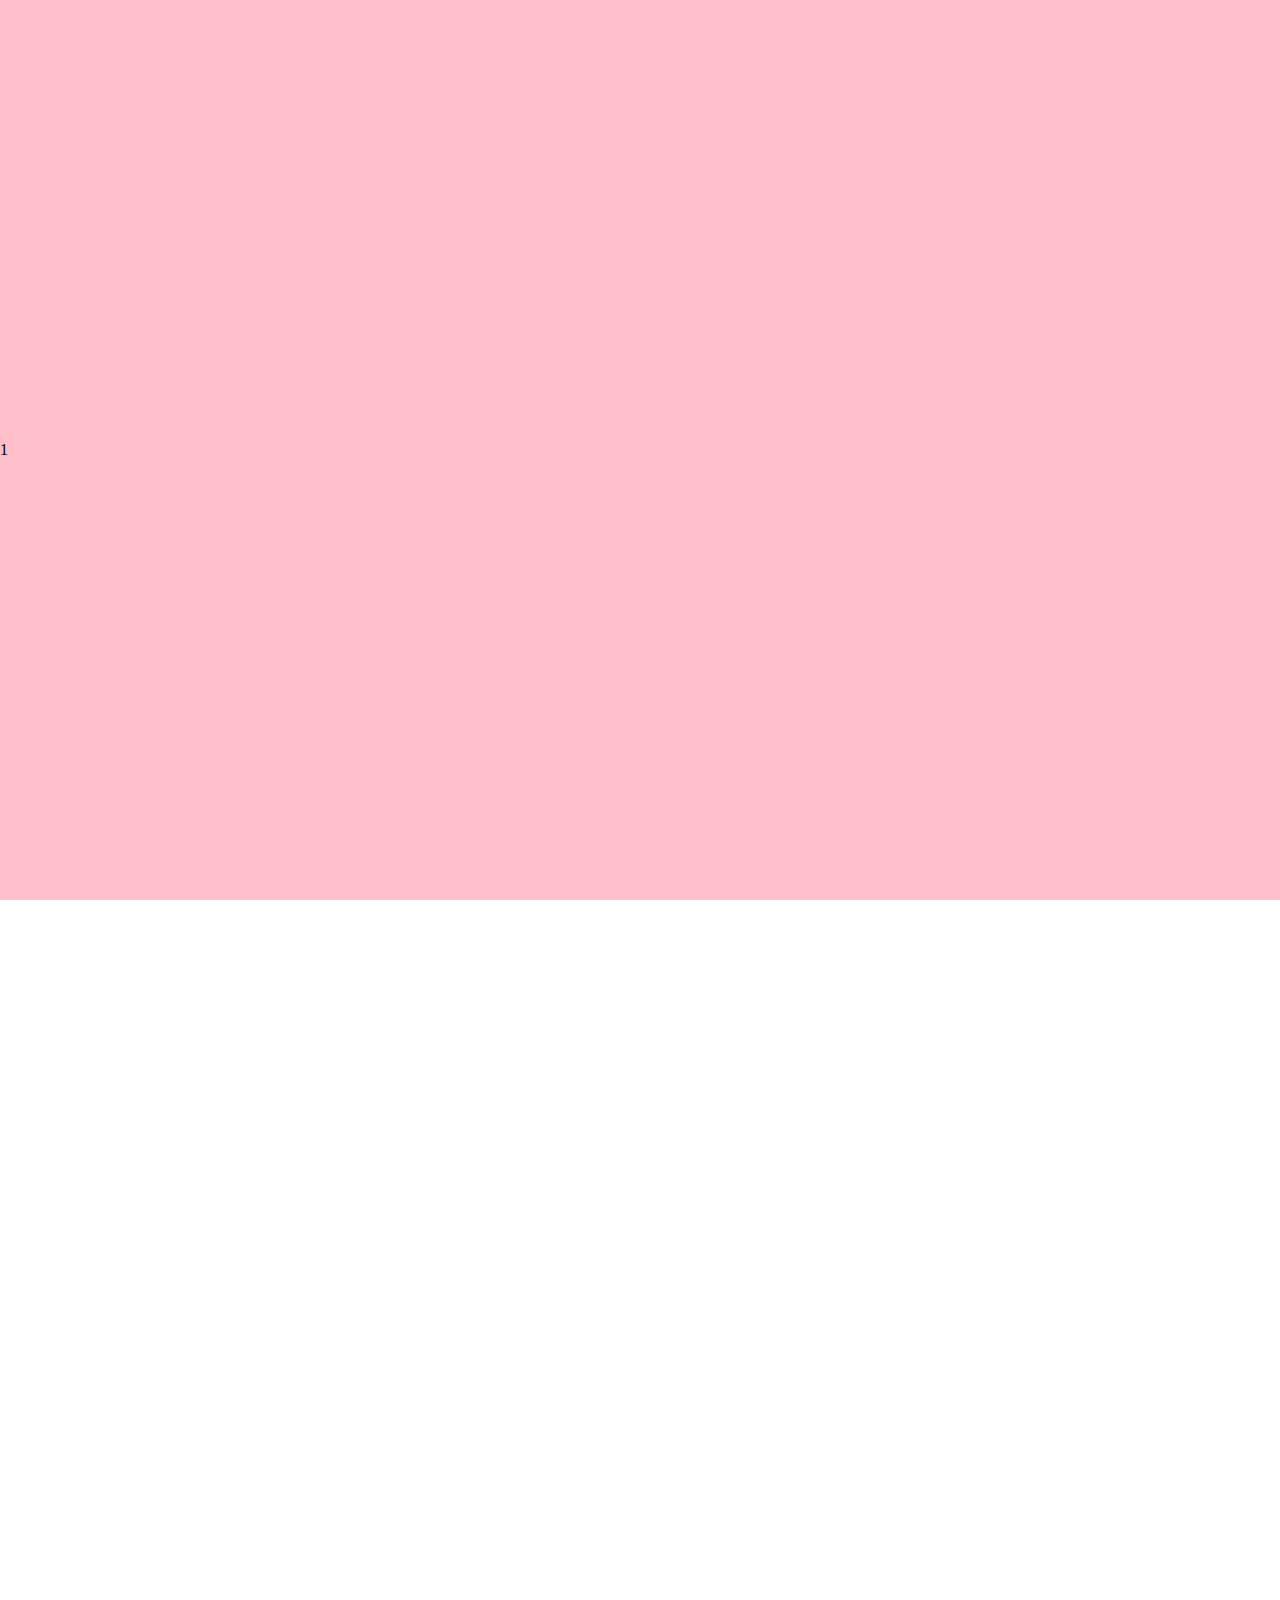
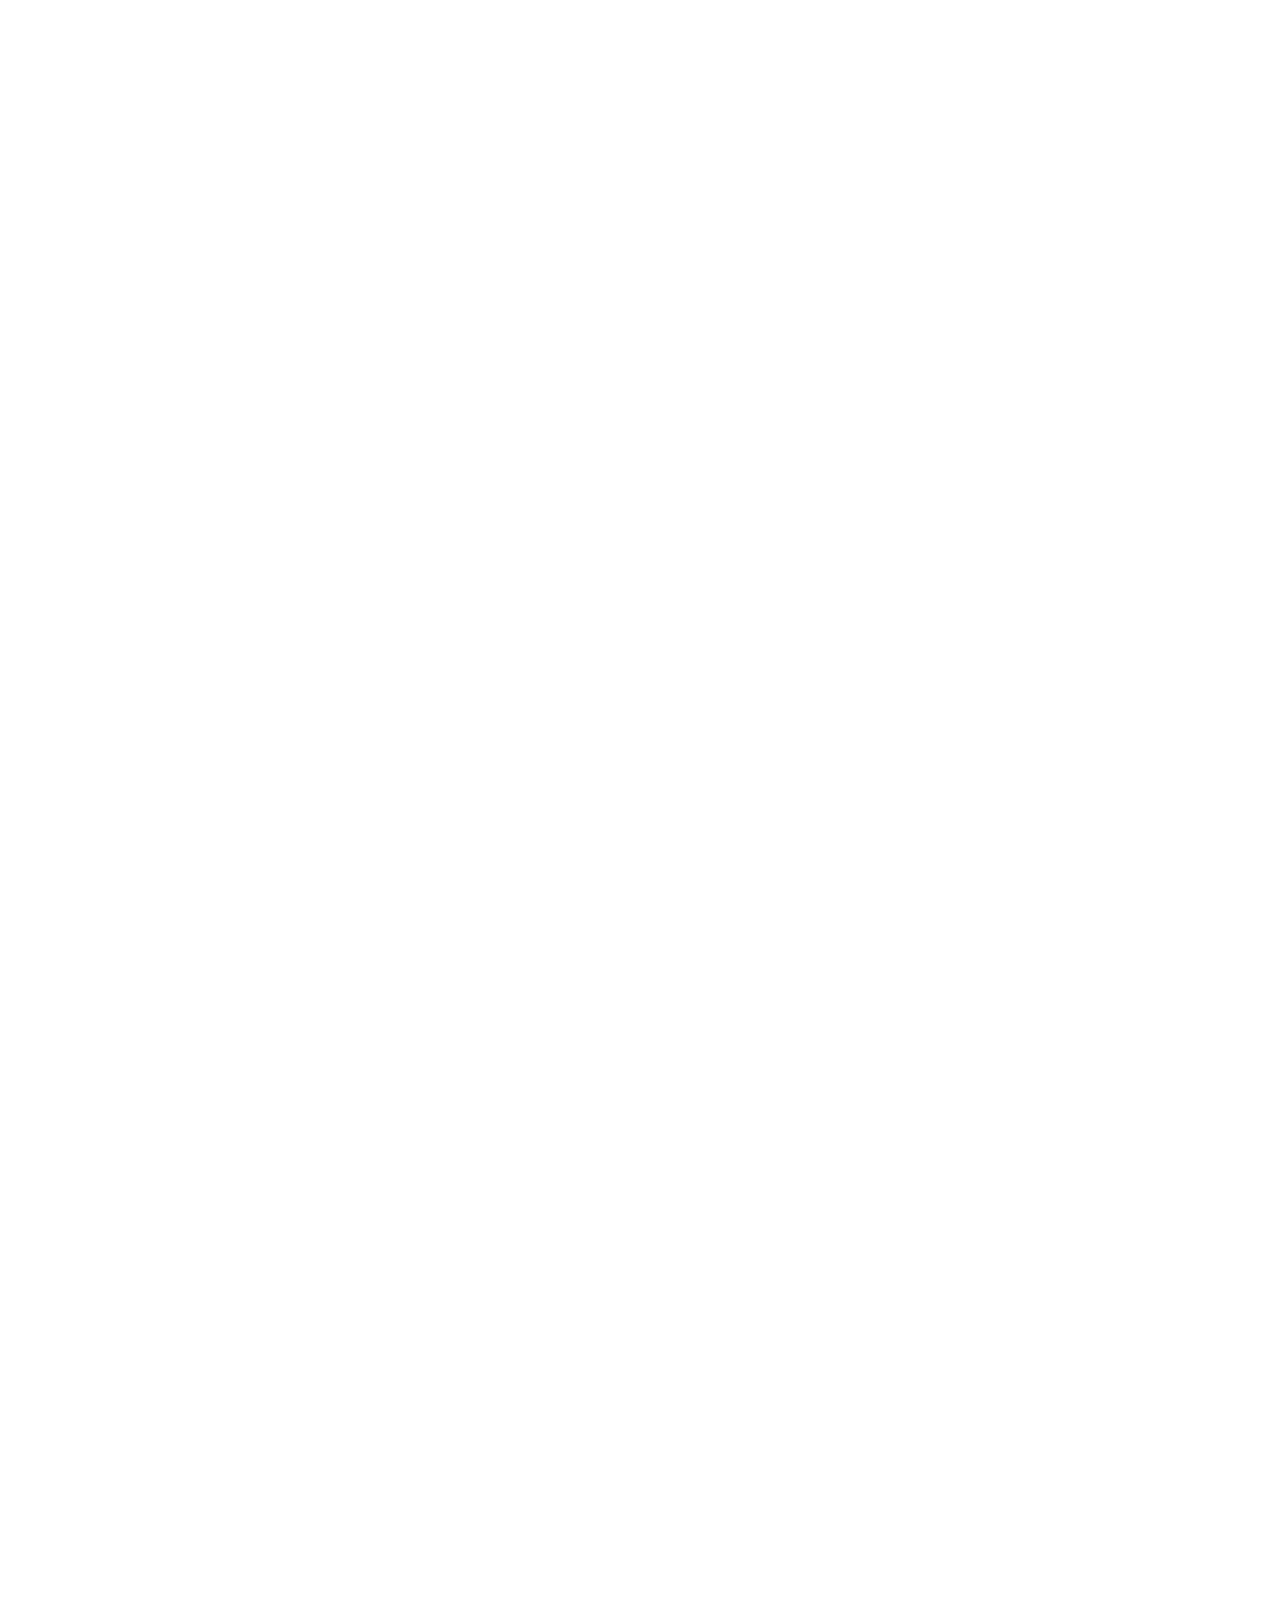
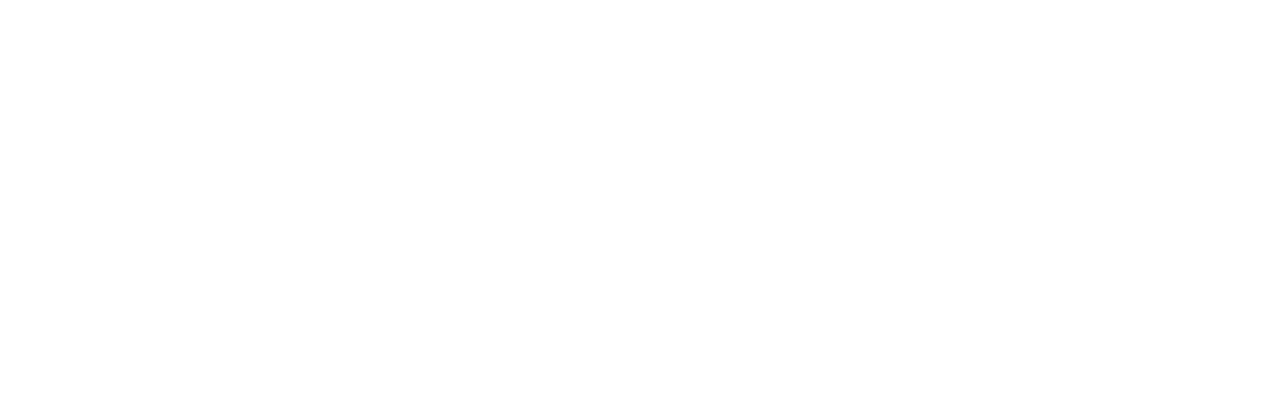
==== H5/cart/index.html @ cf0a1c53 "one day" ====
<!DOCTYPE html>
<html lang="en">
<head>
	<meta charset="UTF-8">
	<title>购物车</title>
	<link rel="stylesheet" href="css/fullpage.css">
	<style>
		.section:nth-of-type(n){
			background-color: pink;
		}
		.section:nth-of-type(2n){
			background-color: blue;
		}
	</style>
</head>
<body>
	<div class="contain">
		<div class="section">1</div>
		<div class="section">2</div>
		<div class="section">3</div>
		<div class="section">4</div>
	</div>

	<script src="js/jquery.js"></script>
	<script src="js/fullpage.js"></script>
	<script>
		$(function(){
			$('.contain').fullpage();
		})
	</script>
</body>
</html>
---- H5/cart/css/fullpage.css ----
/*!
 * fullPage 3.0.5
 * https://github.com/alvarotrigo/fullPage.js
 *
 * @license GPLv3 for open source use only
 * or Fullpage Commercial License for commercial use
 * http://alvarotrigo.com/fullPage/pricing/
 *
 * Copyright (C) 2018 http://alvarotrigo.com/fullPage - A project by Alvaro Trigo
 */
html.fp-enabled,
.fp-enabled body {
    margin: 0;
    padding: 0;
    overflow:hidden;

    /*Avoid flicker on slides transitions for mobile phones #336 */
    -webkit-tap-highlight-color: rgba(0,0,0,0);
}
.fp-section {
    position: relative;
    -webkit-box-sizing: border-box; /* Safari<=5 Android<=3 */
    -moz-box-sizing: border-box; /* <=28 */
    box-sizing: border-box;
}
.fp-slide {
    float: left;
}
.fp-slide, .fp-slidesContainer {
    height: 100%;
    display: block;
}
.fp-slides {
    z-index:1;
    height: 100%;
    overflow: hidden;
    position: relative;
    -webkit-transition: all 0.3s ease-out; /* Safari<=6 Android<=4.3 */
    transition: all 0.3s ease-out;
}
.fp-section.fp-table, .fp-slide.fp-table {
    display: table;
    table-layout:fixed;
    width: 100%;
}
.fp-tableCell {
    display: table-cell;
    vertical-align: middle;
    width: 100%;
    height: 100%;
}
.fp-slidesContainer {
    float: left;
    position: relative;
}
.fp-controlArrow {
    -webkit-user-select: none; /* webkit (safari, chrome) browsers */
    -moz-user-select: none; /* mozilla browsers */
    -khtml-user-select: none; /* webkit (konqueror) browsers */
    -ms-user-select: none; /* IE10+ */
    position: absolute;
    z-index: 4;
    top: 50%;
    cursor: pointer;
    width: 0;
    height: 0;
    border-style: solid;
    margin-top: -38px;
    -webkit-transform: translate3d(0,0,0);
    -ms-transform: translate3d(0,0,0);
    transform: translate3d(0,0,0);
}
.fp-controlArrow.fp-prev {
    left: 15px;
    width: 0;
    border-width: 38.5px 34px 38.5px 0;
    border-color: transparent #fff transparent transparent;
}
.fp-controlArrow.fp-next {
    right: 15px;
    border-width: 38.5px 0 38.5px 34px;
    border-color: transparent transparent transparent #fff;
}
.fp-scrollable {
    overflow: hidden;
    position: relative;
}
.fp-scroller{
    overflow: hidden;
}
.iScrollIndicator{
    border: 0 !important;
}
.fp-notransition {
    -webkit-transition: none !important;
    transition: none !important;
}
#fp-nav {
    position: fixed;
    z-index: 100;
    margin-top: -32px;
    top: 50%;
    opacity: 1;
    -webkit-transform: translate3d(0,0,0);
}
#fp-nav.fp-right {
    right: 17px;
}
#fp-nav.fp-left {
    left: 17px;
}
.fp-slidesNav{
    position: absolute;
    z-index: 4;
    opacity: 1;
    -webkit-transform: translate3d(0,0,0);
    -ms-transform: translate3d(0,0,0);
    transform: translate3d(0,0,0);
    left: 0 !important;
    right: 0;
    margin: 0 auto !important;
}
.fp-slidesNav.fp-bottom {
    bottom: 17px;
}
.fp-slidesNav.fp-top {
    top: 17px;
}
#fp-nav ul,
.fp-slidesNav ul {
  margin: 0;
  padding: 0;
}
#fp-nav ul li,
.fp-slidesNav ul li {
    display: block;
    width: 14px;
    height: 13px;
    margin: 7px;
    position:relative;
}
.fp-slidesNav ul li {
    display: inline-block;
}
#fp-nav ul li a,
.fp-slidesNav ul li a {
    display: block;
    position: relative;
    z-index: 1;
    width: 100%;
    height: 100%;
    cursor: pointer;
    text-decoration: none;
}
#fp-nav ul li a.active span,
.fp-slidesNav ul li a.active span,
#fp-nav ul li:hover a.active span,
.fp-slidesNav ul li:hover a.active span{
    height: 12px;
    width: 12px;
    margin: -6px 0 0 -6px;
    border-radius: 100%;
 }
#fp-nav ul li a span,
.fp-slidesNav ul li a span {
    border-radius: 50%;
    position: absolute;
    z-index: 1;
    height: 4px;
    width: 4px;
    border: 0;
    background: #333;
    left: 50%;
    top: 50%;
    margin: -2px 0 0 -2px;
    -webkit-transition: all 0.1s ease-in-out;
    -moz-transition: all 0.1s ease-in-out;
    -o-transition: all 0.1s ease-in-out;
    transition: all 0.1s ease-in-out;
}
#fp-nav ul li:hover a span,
.fp-slidesNav ul li:hover a span{
    width: 10px;
    height: 10px;
    margin: -5px 0px 0px -5px;
}
#fp-nav ul li .fp-tooltip {
    position: absolute;
    top: -2px;
    color: #fff;
    font-size: 14px;
    font-family: arial, helvetica, sans-serif;
    white-space: nowrap;
    max-width: 220px;
    overflow: hidden;
    display: block;
    opacity: 0;
    width: 0;
    cursor: pointer;
}
#fp-nav ul li:hover .fp-tooltip,
#fp-nav.fp-show-active a.active + .fp-tooltip {
    -webkit-transition: opacity 0.2s ease-in;
    transition: opacity 0.2s ease-in;
    width: auto;
    opacity: 1;
}
#fp-nav ul li .fp-tooltip.fp-right {
    right: 20px;
}
#fp-nav ul li .fp-tooltip.fp-left {
    left: 20px;
}
.fp-auto-height.fp-section,
.fp-auto-height .fp-slide,
.fp-auto-height .fp-tableCell{
    height: auto !important;
}

.fp-responsive .fp-auto-height-responsive.fp-section,
.fp-responsive .fp-auto-height-responsive .fp-slide,
.fp-responsive .fp-auto-height-responsive .fp-tableCell {
    height: auto !important;
}

/*Only display content to screen readers*/
.fp-sr-only{
    position: absolute;
    width: 1px;
    height: 1px;
    padding: 0;
    overflow: hidden;
    clip: rect(0, 0, 0, 0);
    white-space: nowrap;
    border: 0;
}
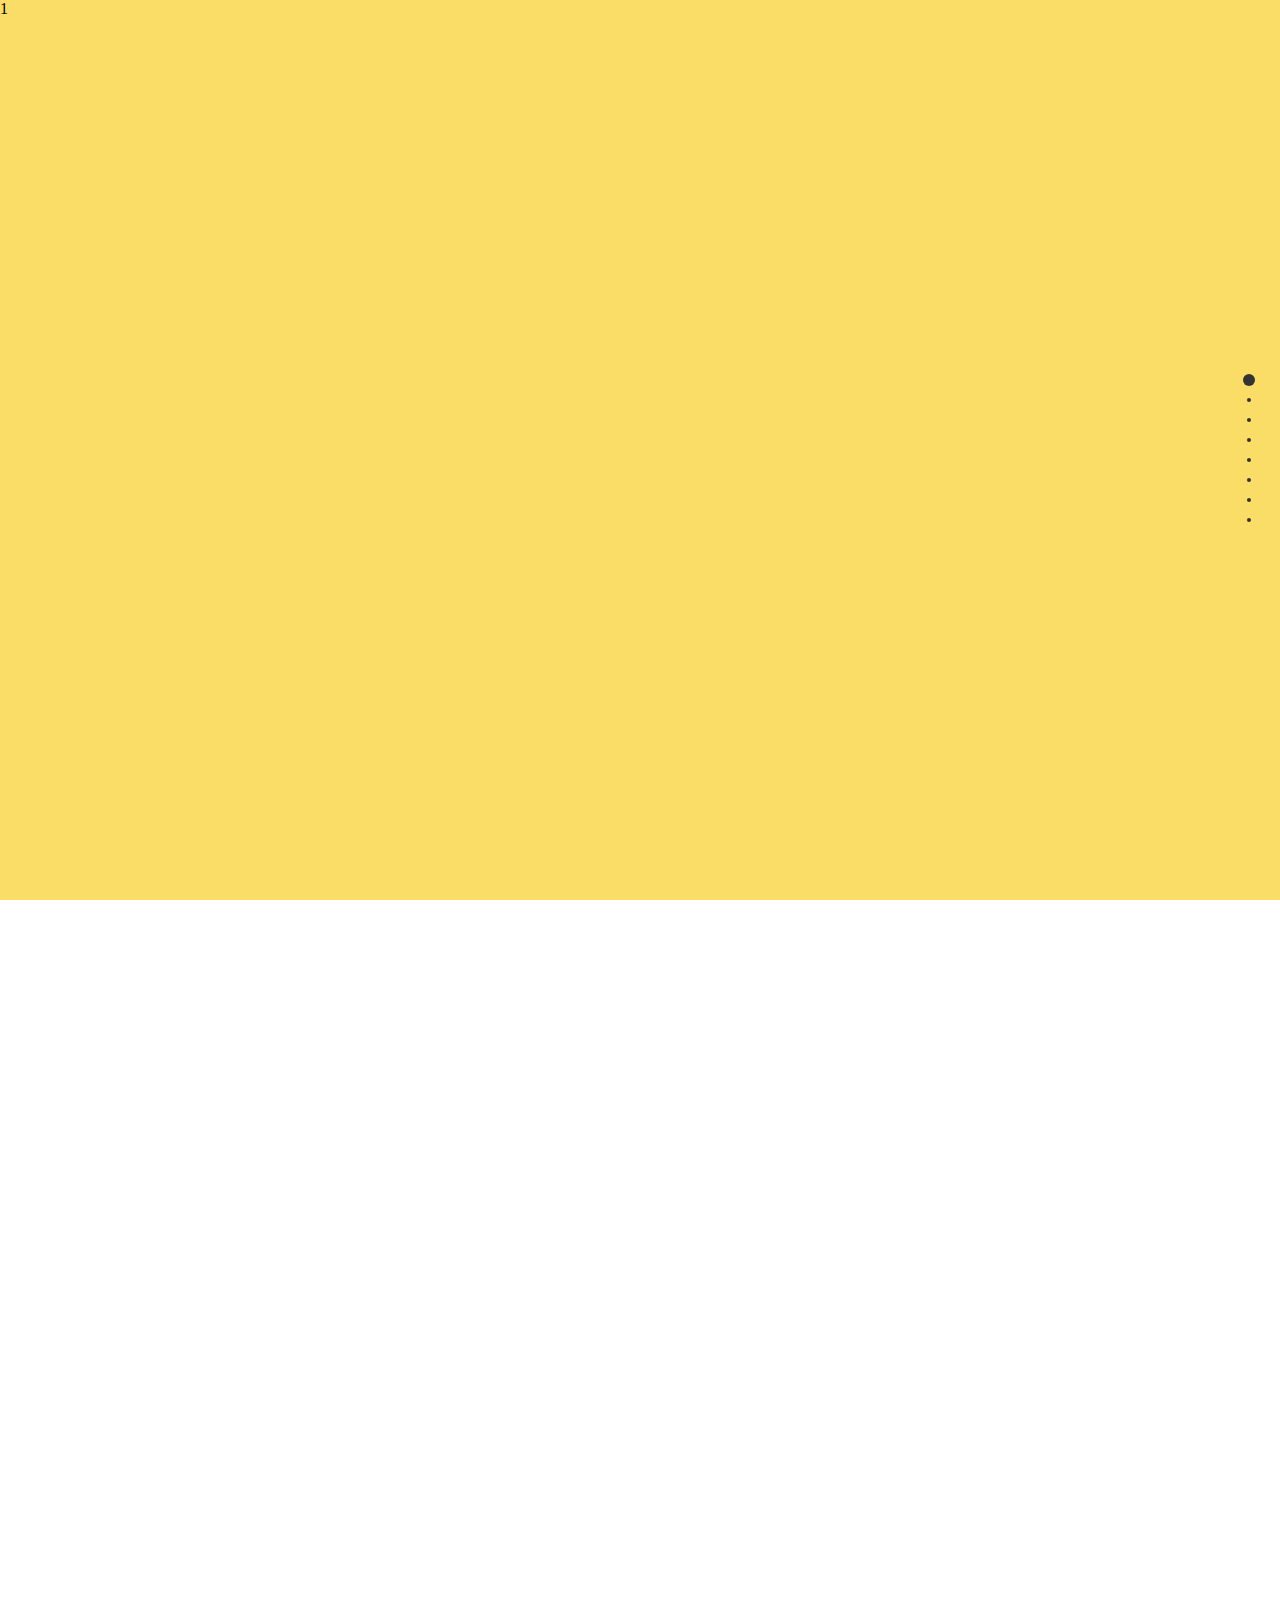
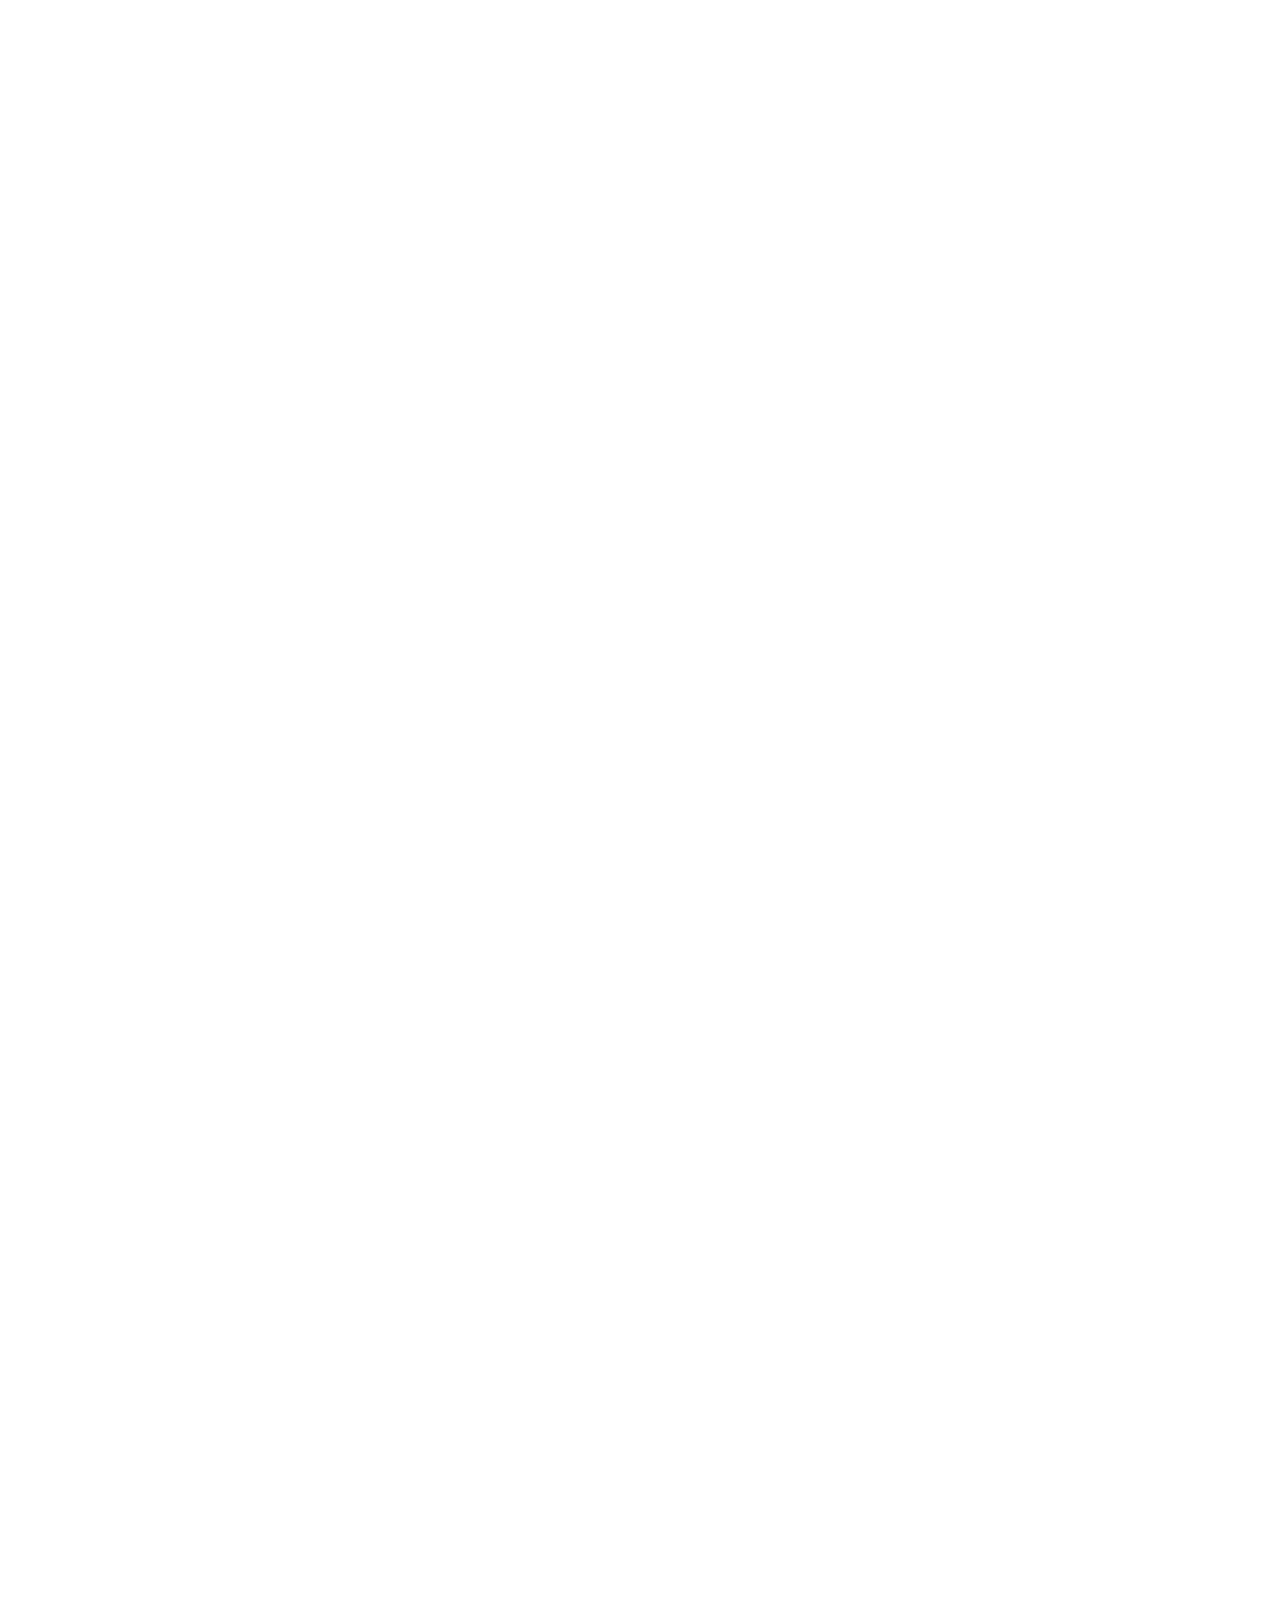
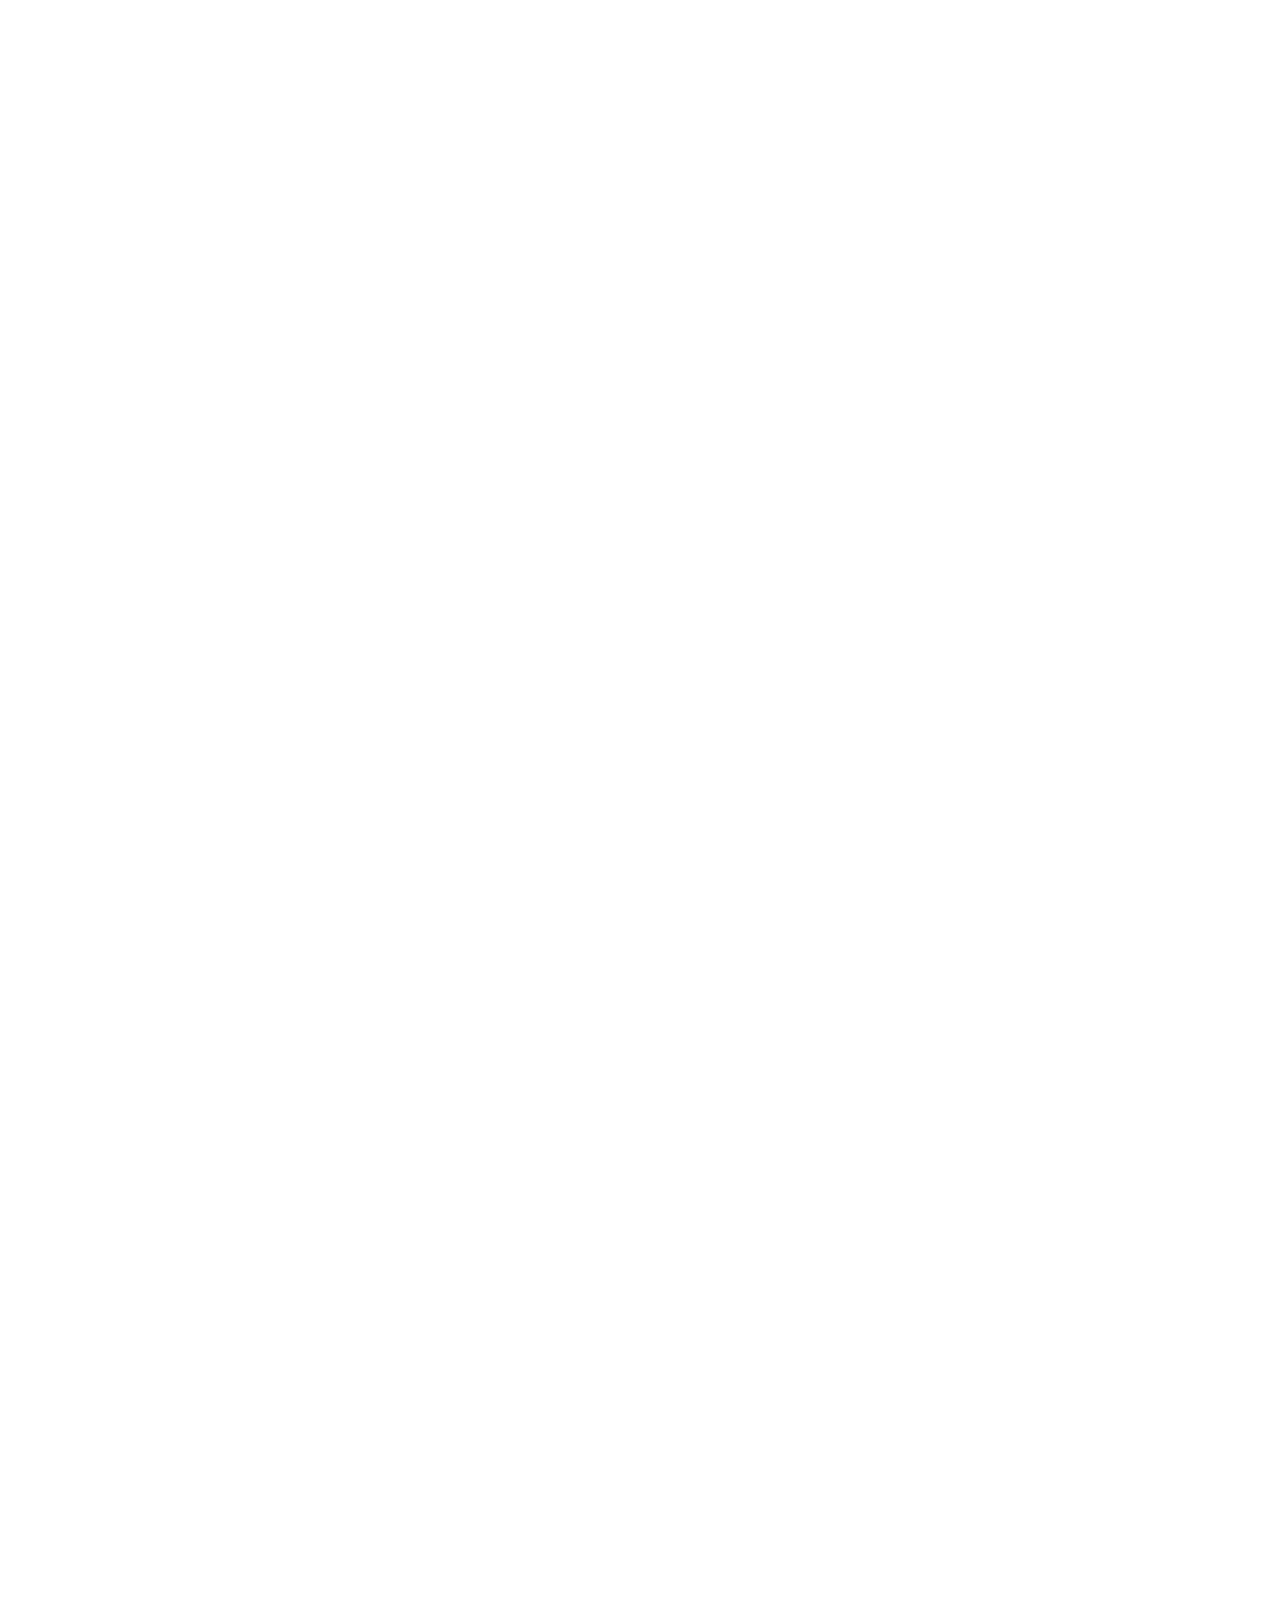
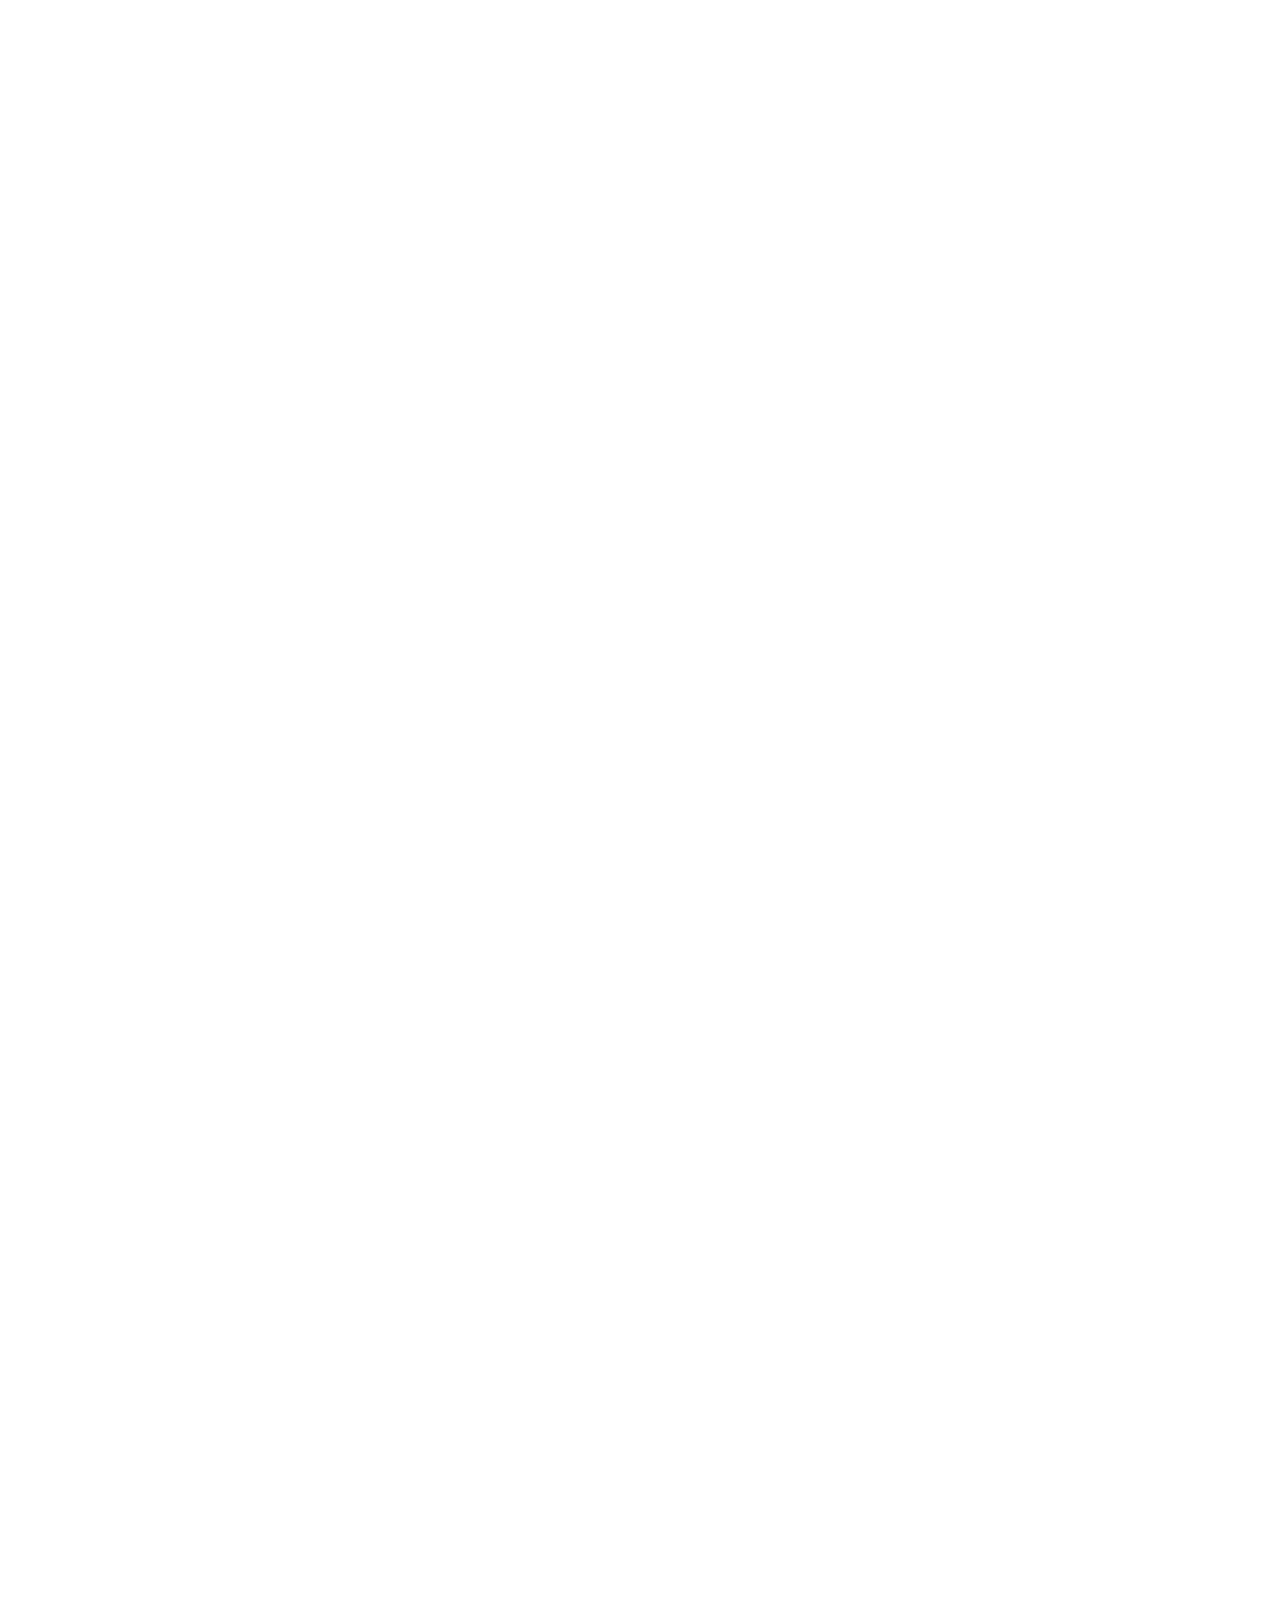
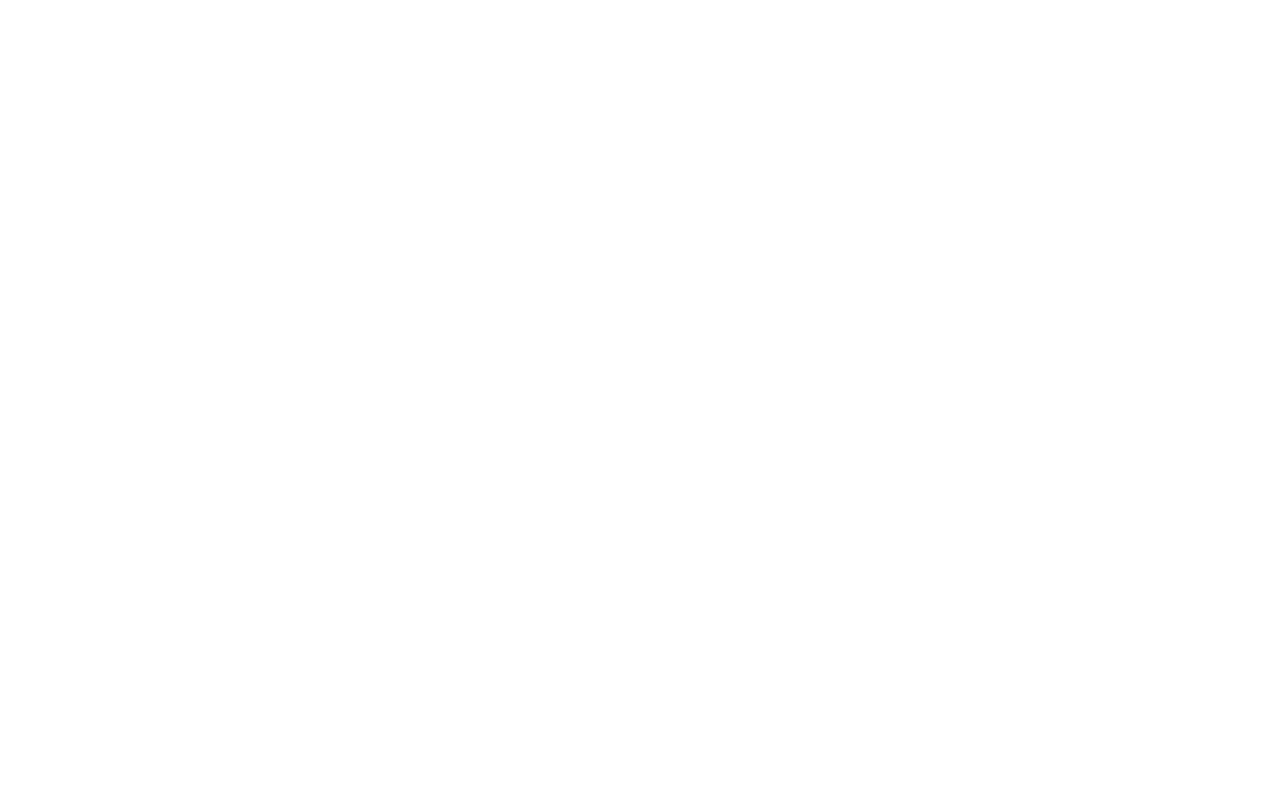
==== commit 307daa0a: "add bgc && navigation" ====
--- a/H5/cart/index.html
+++ b/H5/cart/index.html
@@ -2,31 +2,24 @@
 <html lang="en">
 <head>
 	<meta charset="UTF-8">
-	<title>购物车</title>
+	<title>购物车宣传页</title>
 	<link rel="stylesheet" href="css/fullpage.css">
-	<style>
-		.section:nth-of-type(n){
-			background-color: pink;
-		}
-		.section:nth-of-type(2n){
-			background-color: blue;
-		}
-	</style>
+	<link rel="stylesheet" href="css/index.css">
 </head>
 <body>
-	<div class="contain">
+	<div class="container">
 		<div class="section">1</div>
 		<div class="section">2</div>
 		<div class="section">3</div>
 		<div class="section">4</div>
+		<div class="section">5</div>
+		<div class="section">6</div>
+		<div class="section">7</div>
+		<div class="section">8</div>
 	</div>
 
 	<script src="js/jquery.js"></script>
 	<script src="js/fullpage.js"></script>
-	<script>
-		$(function(){
-			$('.contain').fullpage();
-		})
-	</script>
+	<script src="js/index.js"></script>
 </body>
 </html>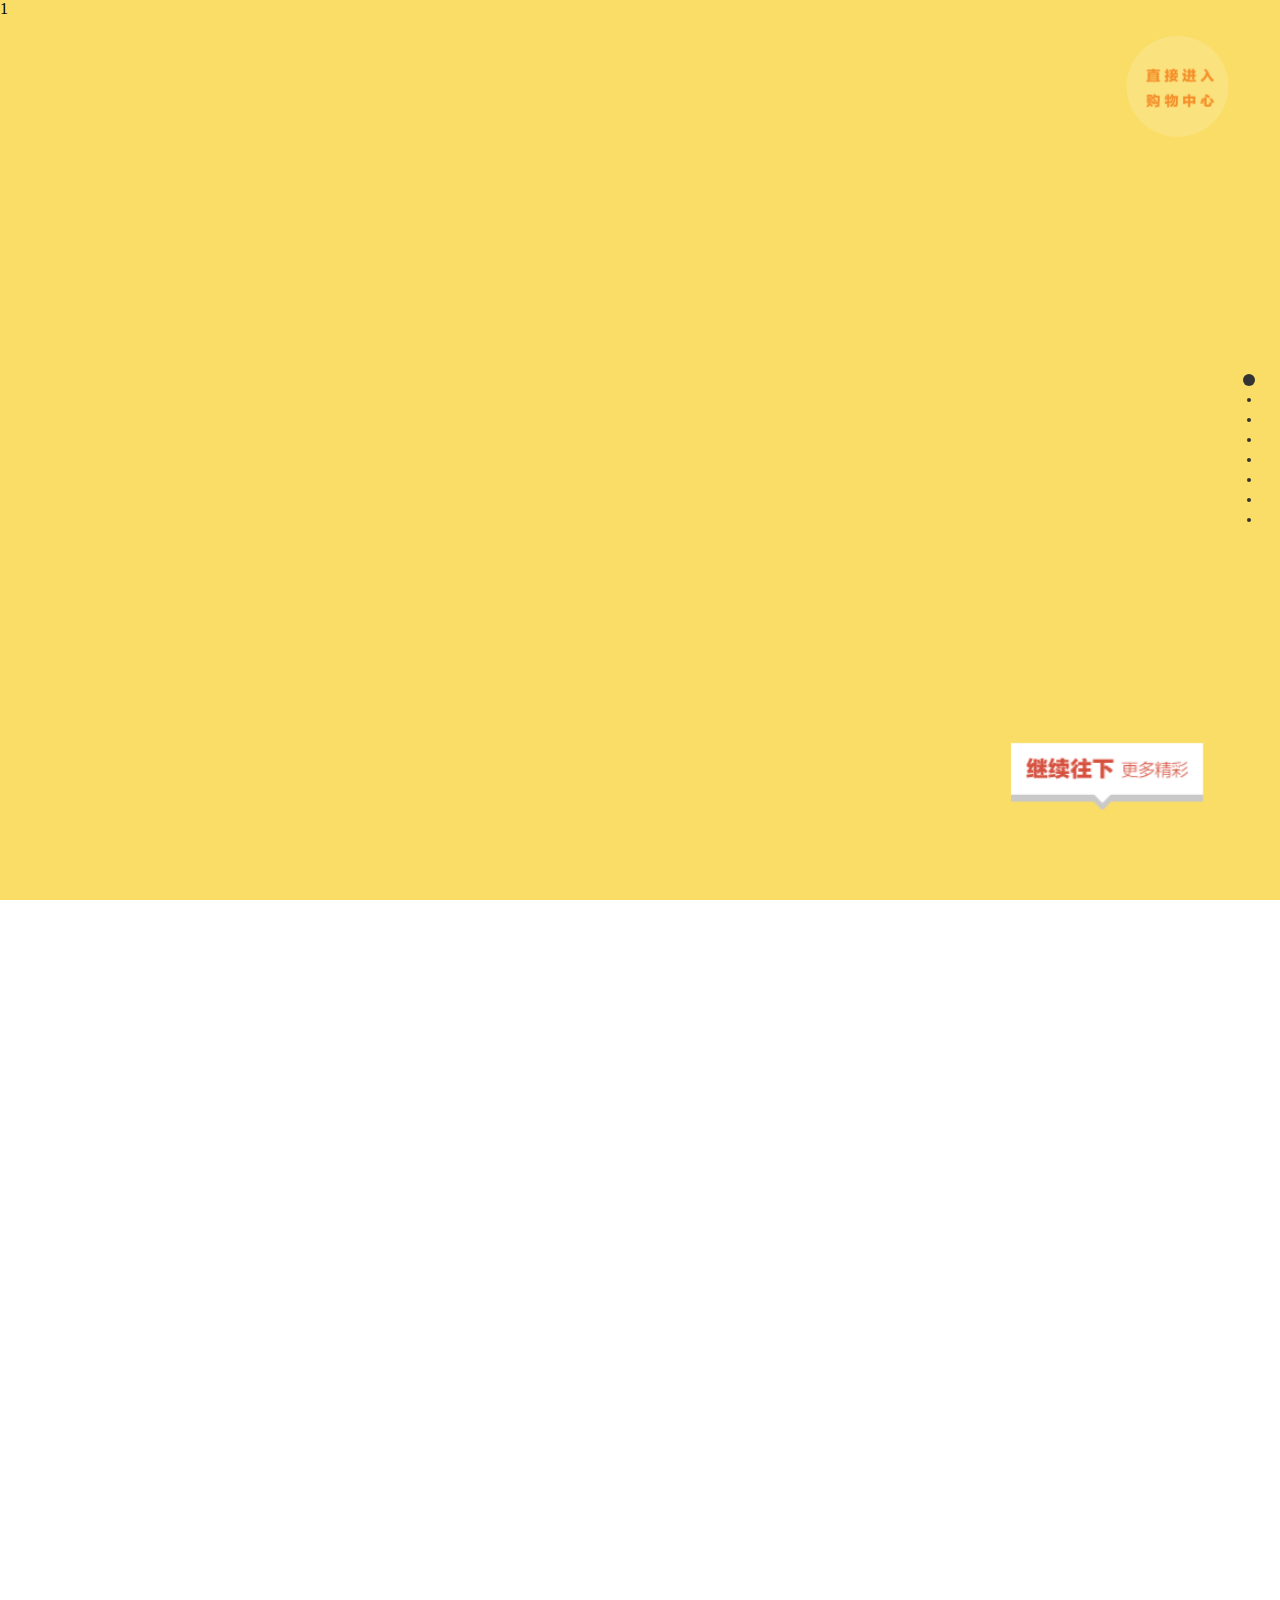
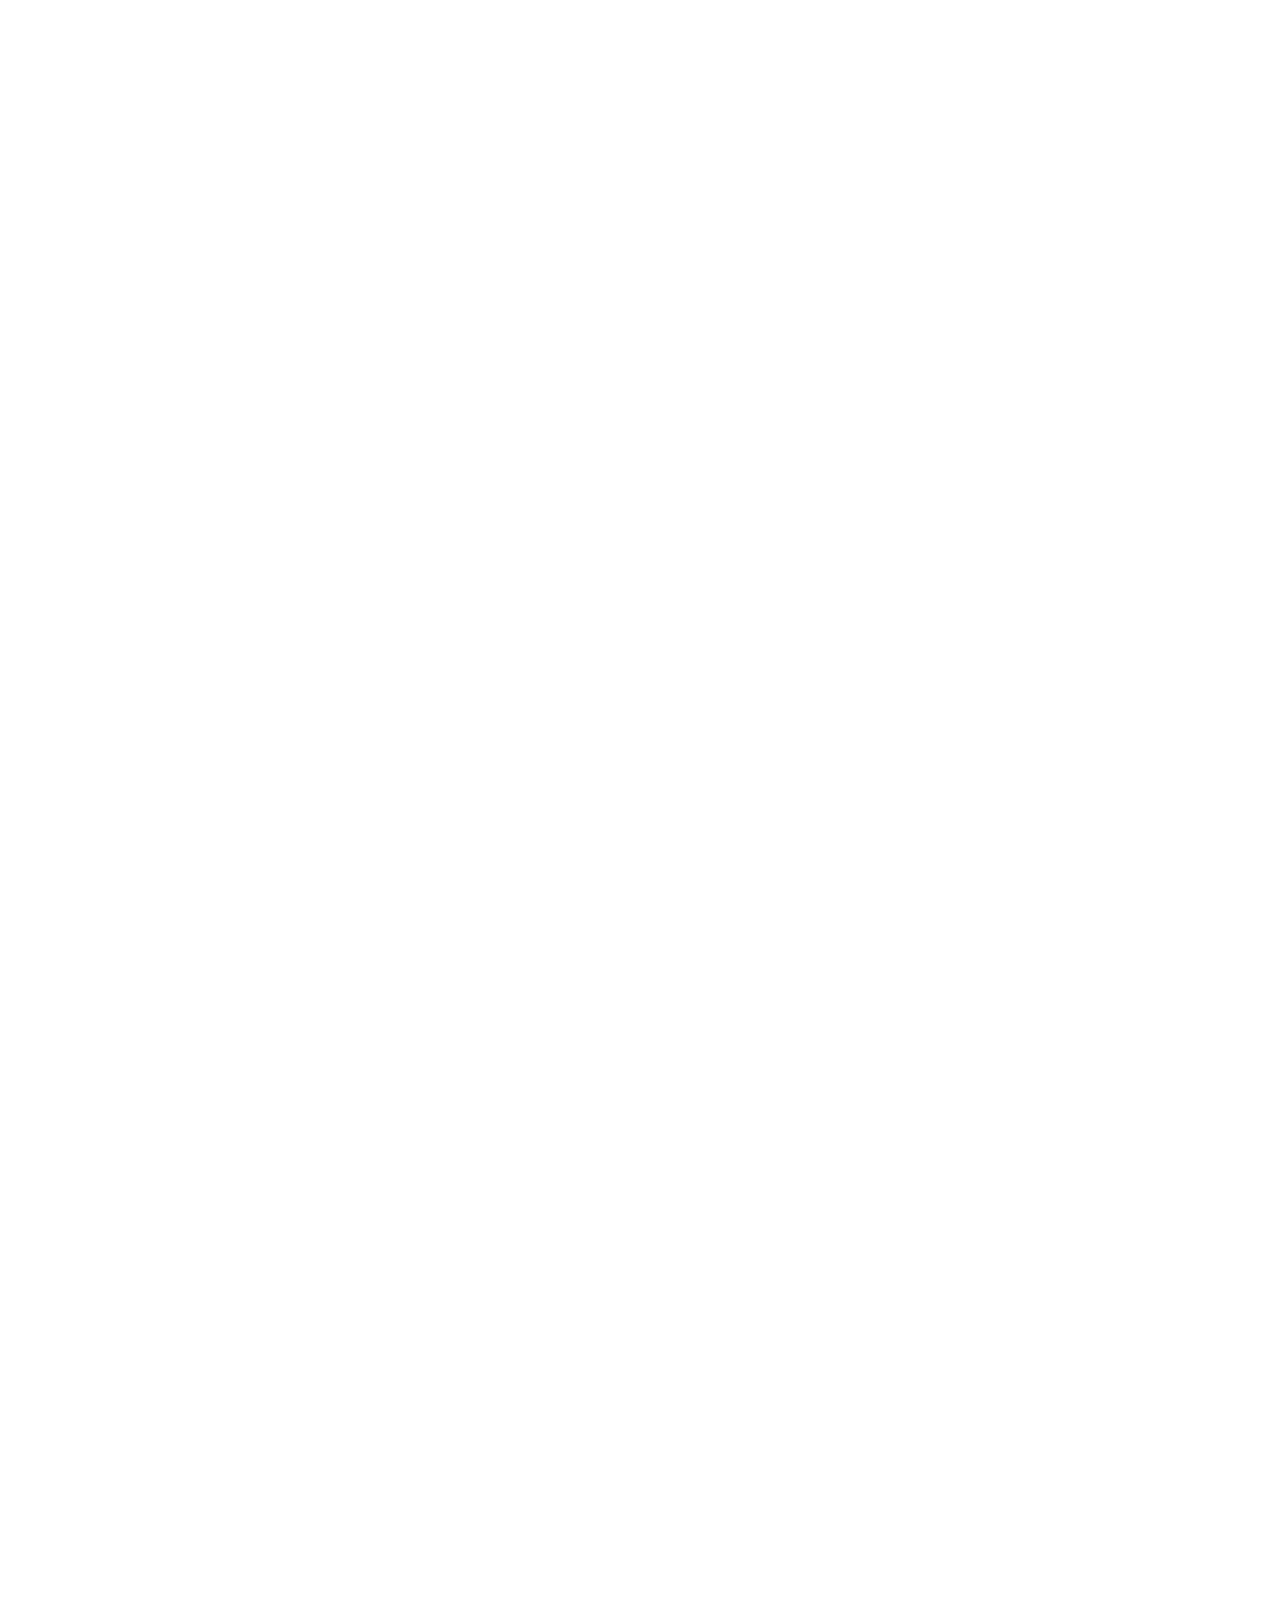
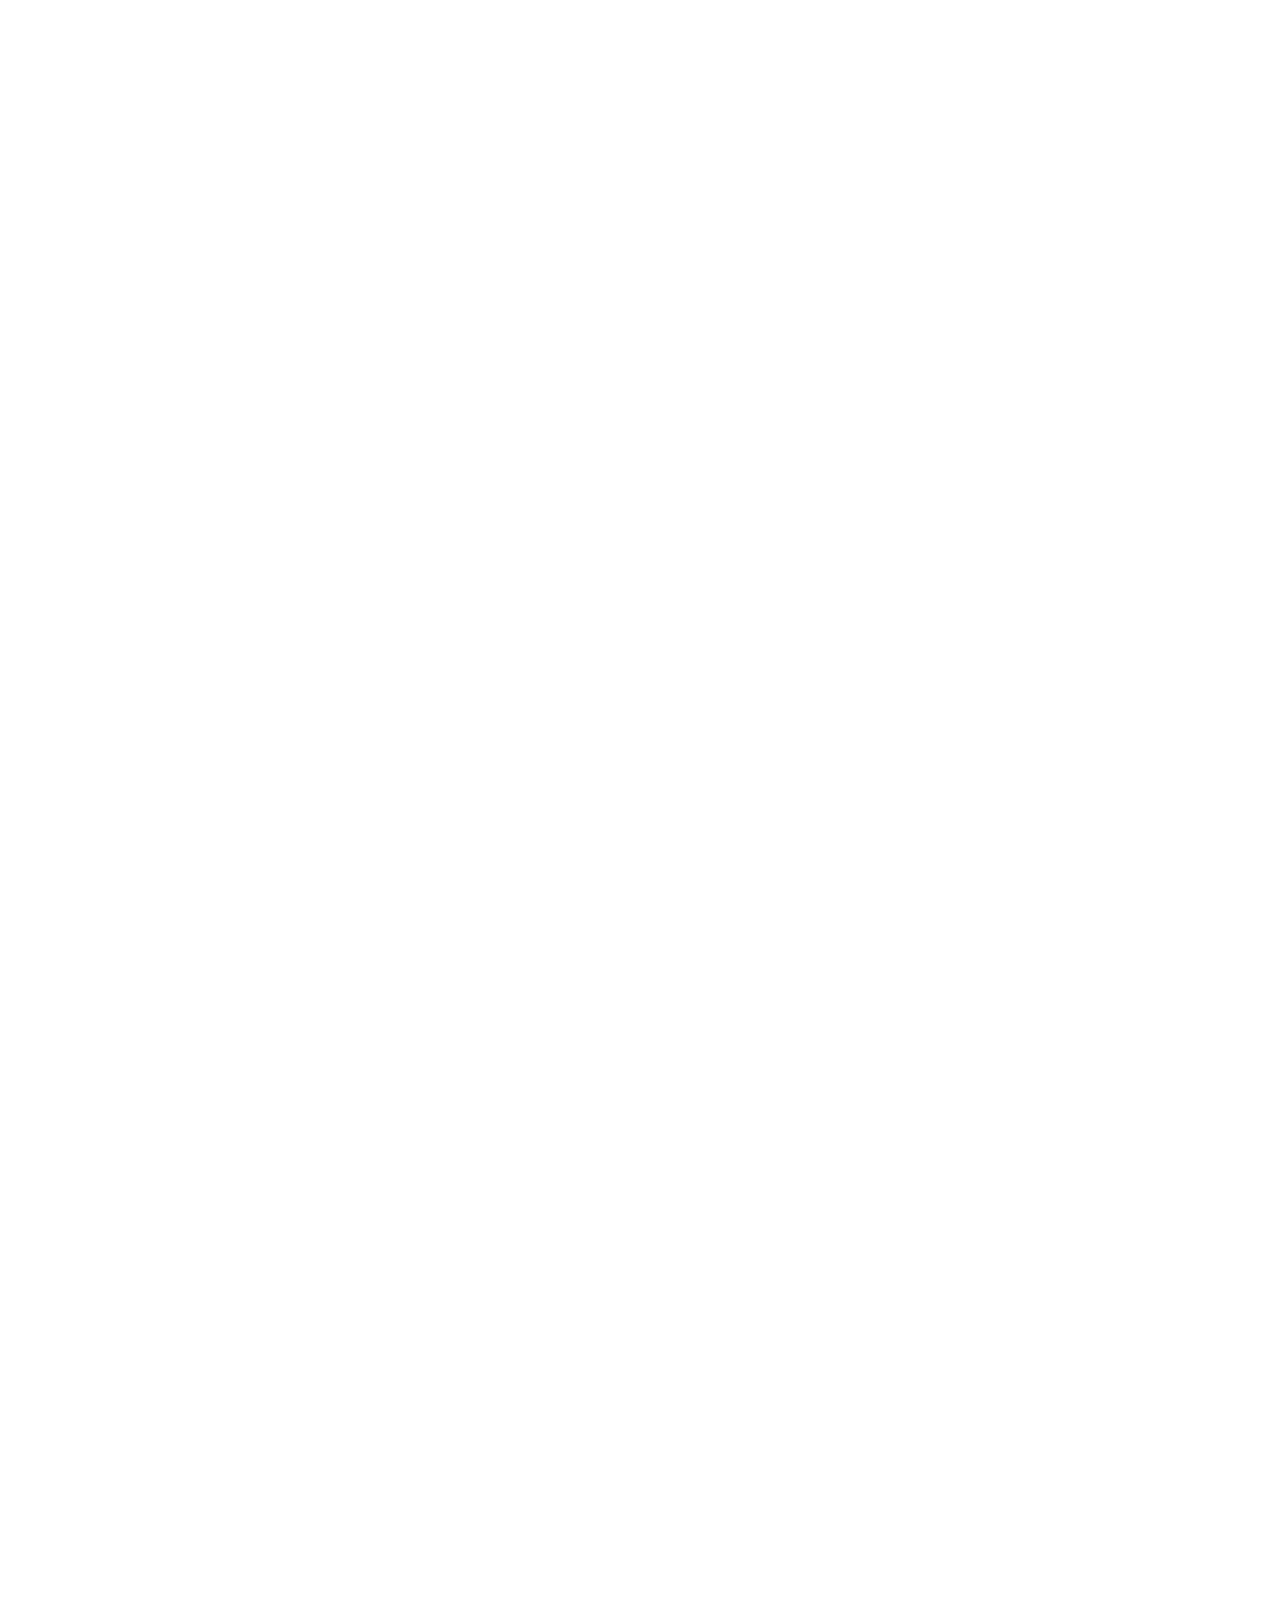
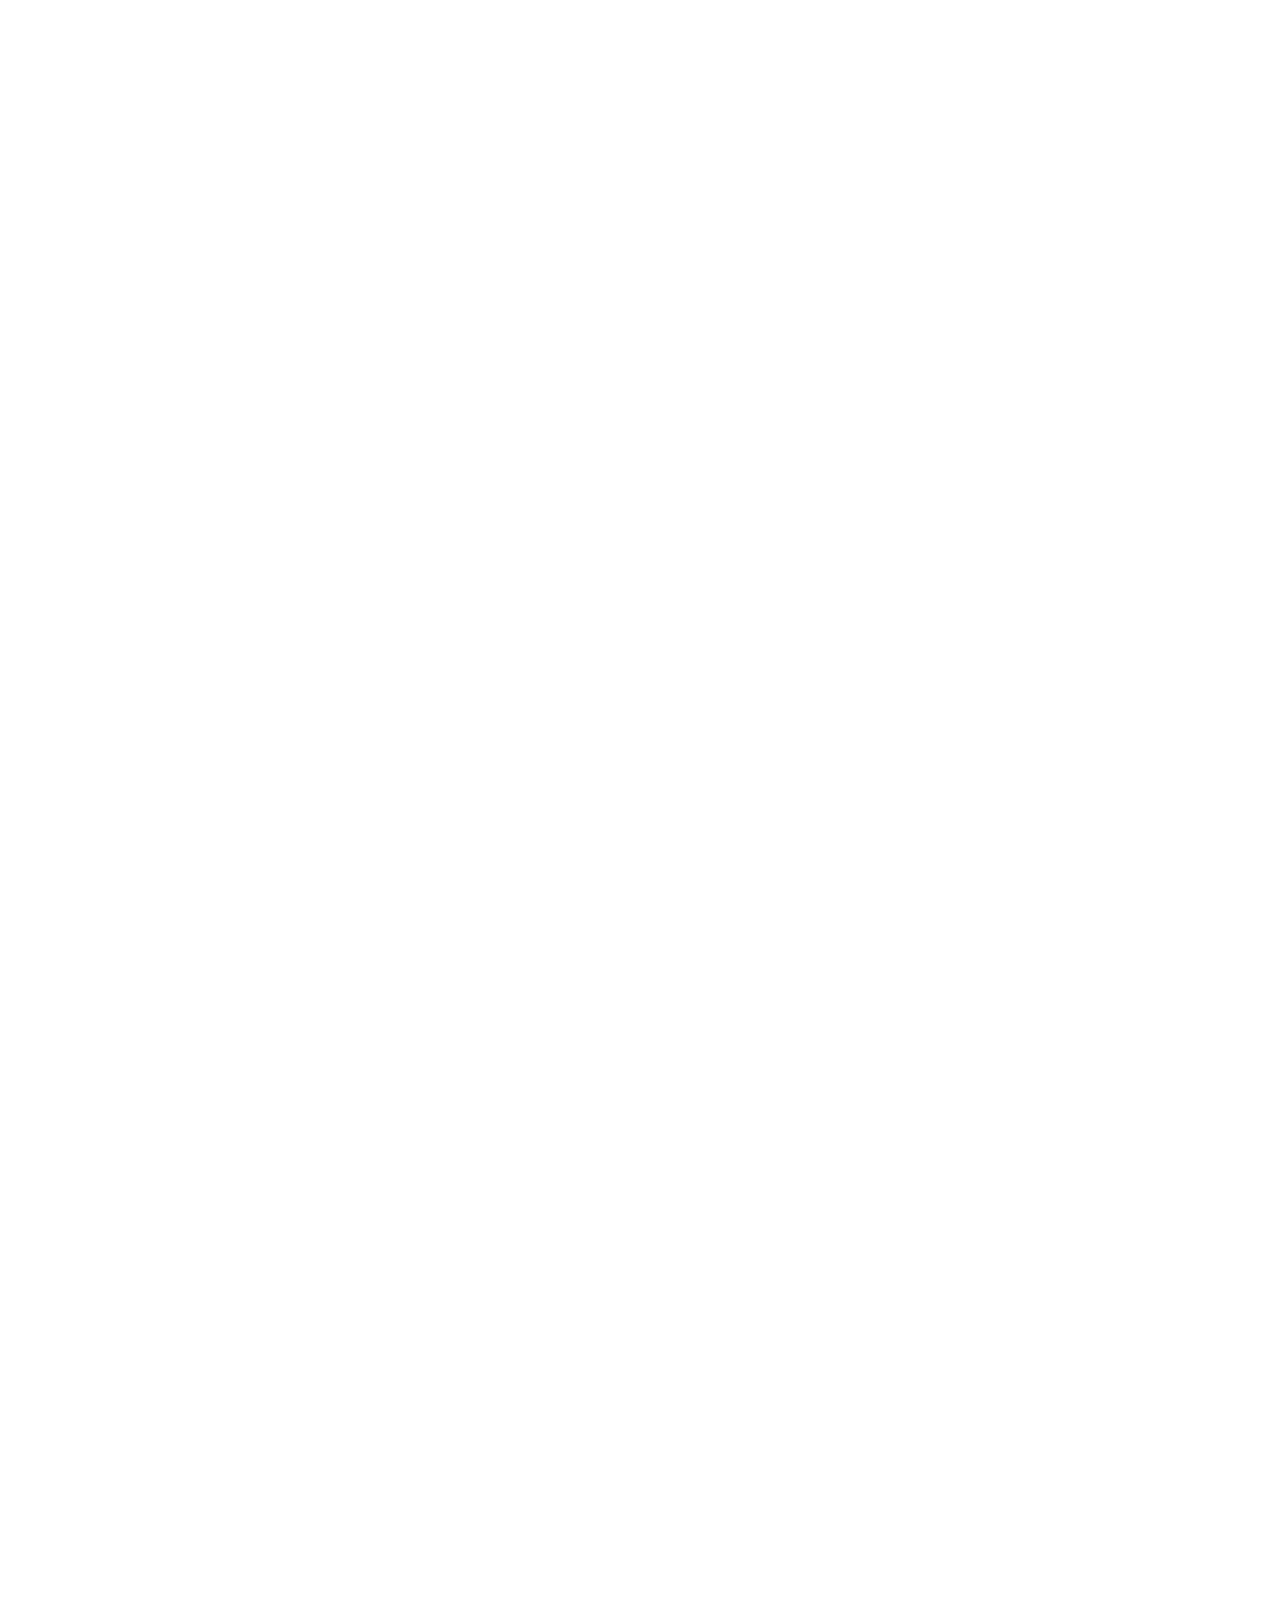
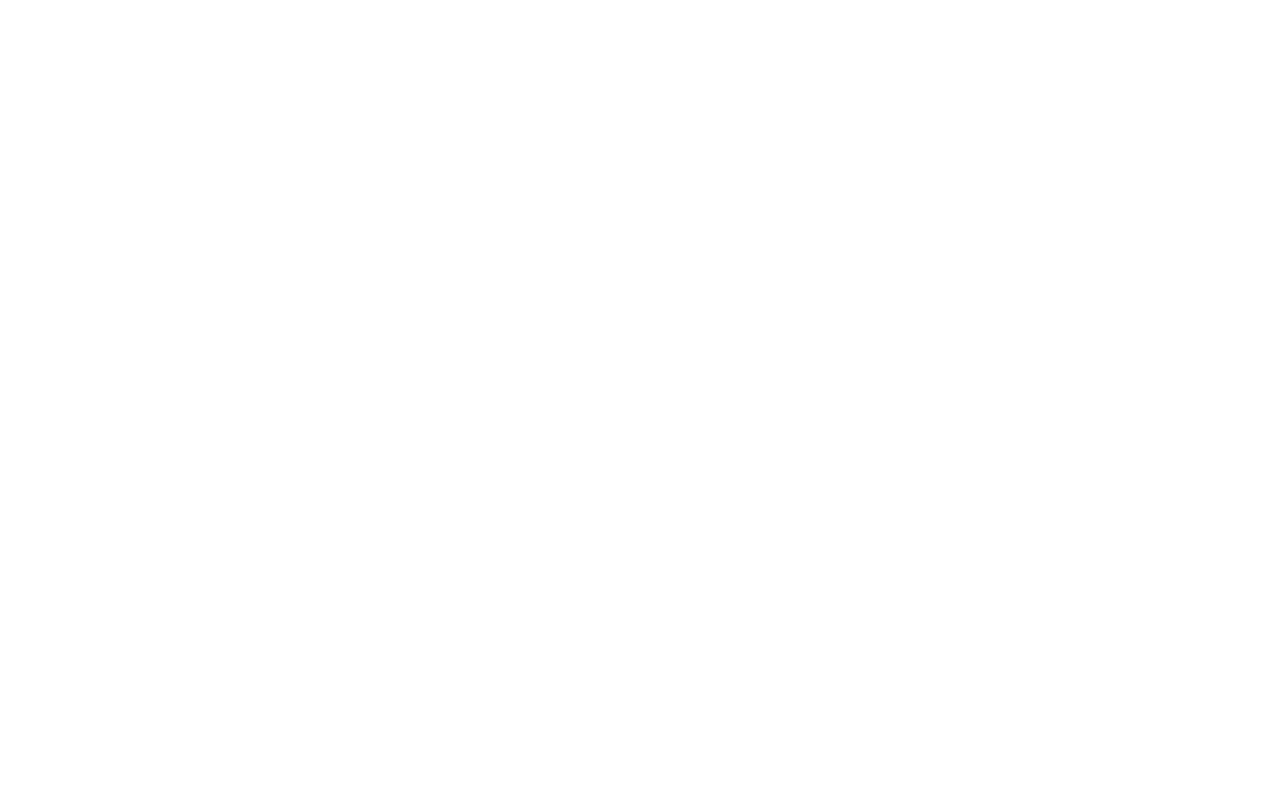
==== commit 6a4b4f09: "add fix content" ====
--- a/H5/cart/index.html
+++ b/H5/cart/index.html
@@ -7,6 +7,12 @@
 	<link rel="stylesheet" href="css/index.css">
 </head>
 <body>
+	<a class="go" href="#">
+		<img src="images/00-go.png" alt="购物中心">
+	</a>
+	<a class="more" href="#">
+		<img src="images/00-more.png" alt="更多">
+	</a>
 	<div class="container">
 		<div class="section">1</div>
 		<div class="section">2</div>
--- a/H5/cart/css/fullpage.css
+++ b/H5/cart/css/fullpage.css
@@ -1,12 +1,9 @@
 /*!
- * fullPage 3.0.5
+ * fullPage 2.9.7
  * https://github.com/alvarotrigo/fullPage.js
+ * MIT licensed
  *
- * @license GPLv3 for open source use only
- * or Fullpage Commercial License for commercial use
- * http://alvarotrigo.com/fullPage/pricing/
- *
- * Copyright (C) 2018 http://alvarotrigo.com/fullPage - A project by Alvaro Trigo
+ * Copyright (C) 2013 alvarotrigo.com - A project by Alvaro Trigo
  */
 html.fp-enabled,
 .fp-enabled body {
@@ -103,10 +100,10 @@
     opacity: 1;
     -webkit-transform: translate3d(0,0,0);
 }
-#fp-nav.fp-right {
+#fp-nav.right {
     right: 17px;
 }
-#fp-nav.fp-left {
+#fp-nav.left {
     left: 17px;
 }
 .fp-slidesNav{
@@ -120,10 +117,10 @@
     right: 0;
     margin: 0 auto !important;
 }
-.fp-slidesNav.fp-bottom {
+.fp-slidesNav.bottom {
     bottom: 17px;
 }
-.fp-slidesNav.fp-top {
+.fp-slidesNav.top {
     top: 17px;
 }
 #fp-nav ul,
@@ -205,10 +202,10 @@
     width: auto;
     opacity: 1;
 }
-#fp-nav ul li .fp-tooltip.fp-right {
+#fp-nav ul li .fp-tooltip.right {
     right: 20px;
 }
-#fp-nav ul li .fp-tooltip.fp-left {
+#fp-nav ul li .fp-tooltip.left {
     left: 20px;
 }
 .fp-auto-height.fp-section,
@@ -221,16 +218,4 @@
 .fp-responsive .fp-auto-height-responsive .fp-slide,
 .fp-responsive .fp-auto-height-responsive .fp-tableCell {
     height: auto !important;
-}
-
-/*Only display content to screen readers*/
-.fp-sr-only{
-    position: absolute;
-    width: 1px;
-    height: 1px;
-    padding: 0;
-    overflow: hidden;
-    clip: rect(0, 0, 0, 0);
-    white-space: nowrap;
-    border: 0;
 }--- a/H5/cart/css/index.css
+++ b/H5/cart/css/index.css
@@ -0,0 +1,21 @@
+.go	{
+	position: fixed;
+	top: 4%;
+	right: 4%;
+	width: 8%;
+
+	z-index: 9999;
+
+}
+.go img, .more img{
+	display: block;
+	width: 100%;
+	
+}
+.more {
+	position: fixed;
+	right: 6%;
+	bottom: 10%;
+	width: 15%;
+	z-index: 9999;
+}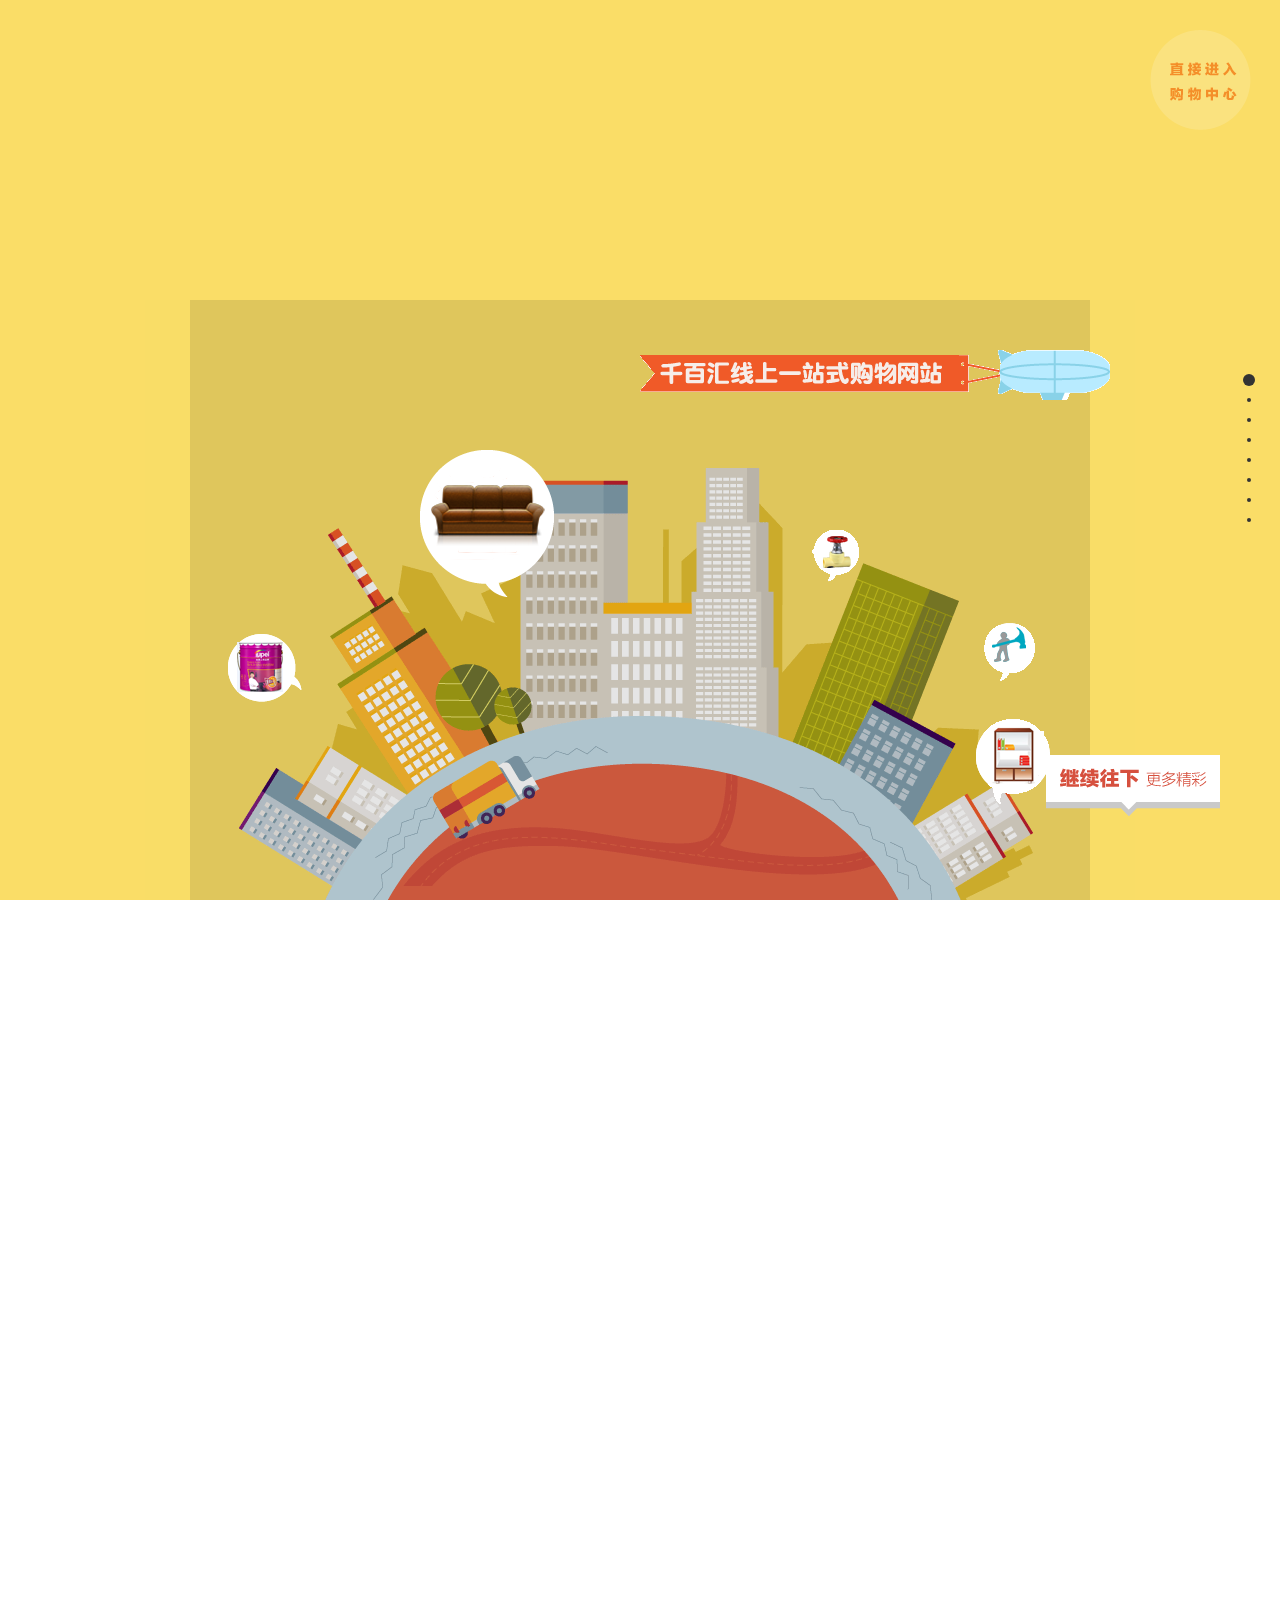
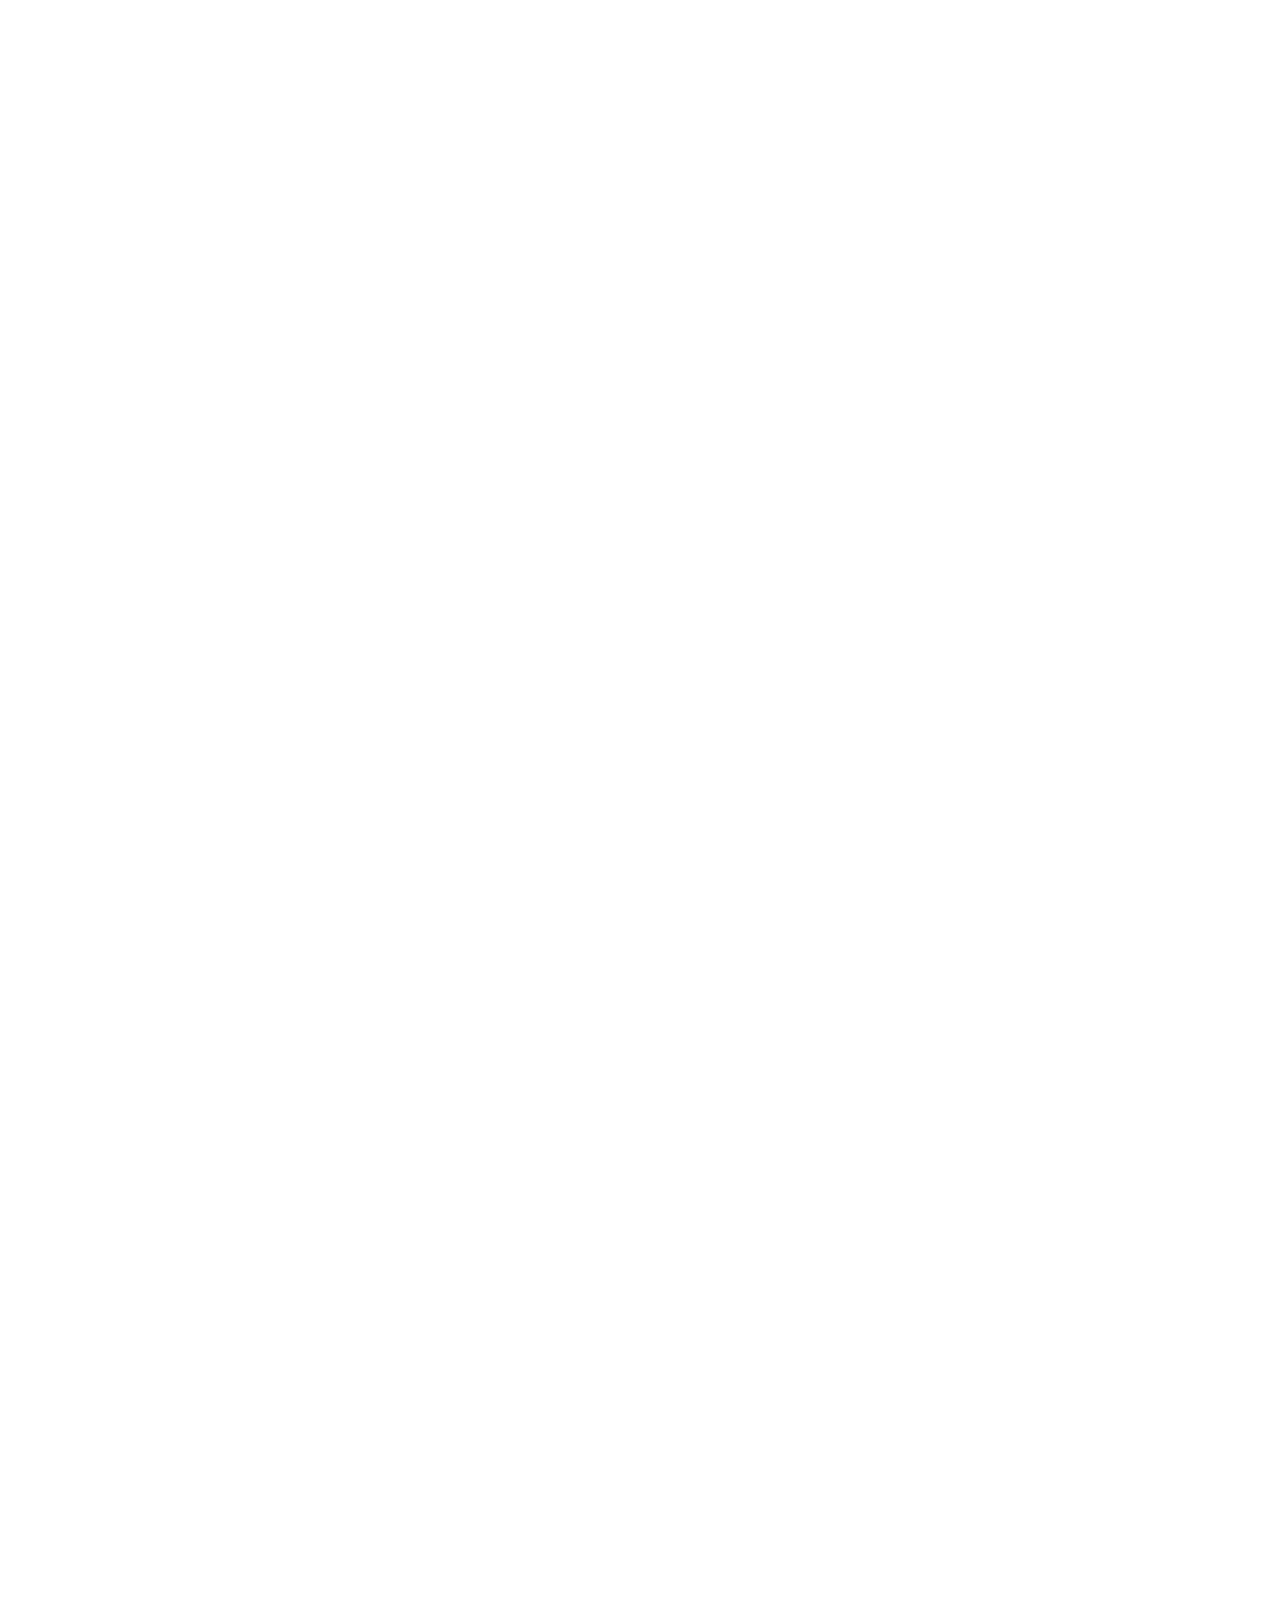
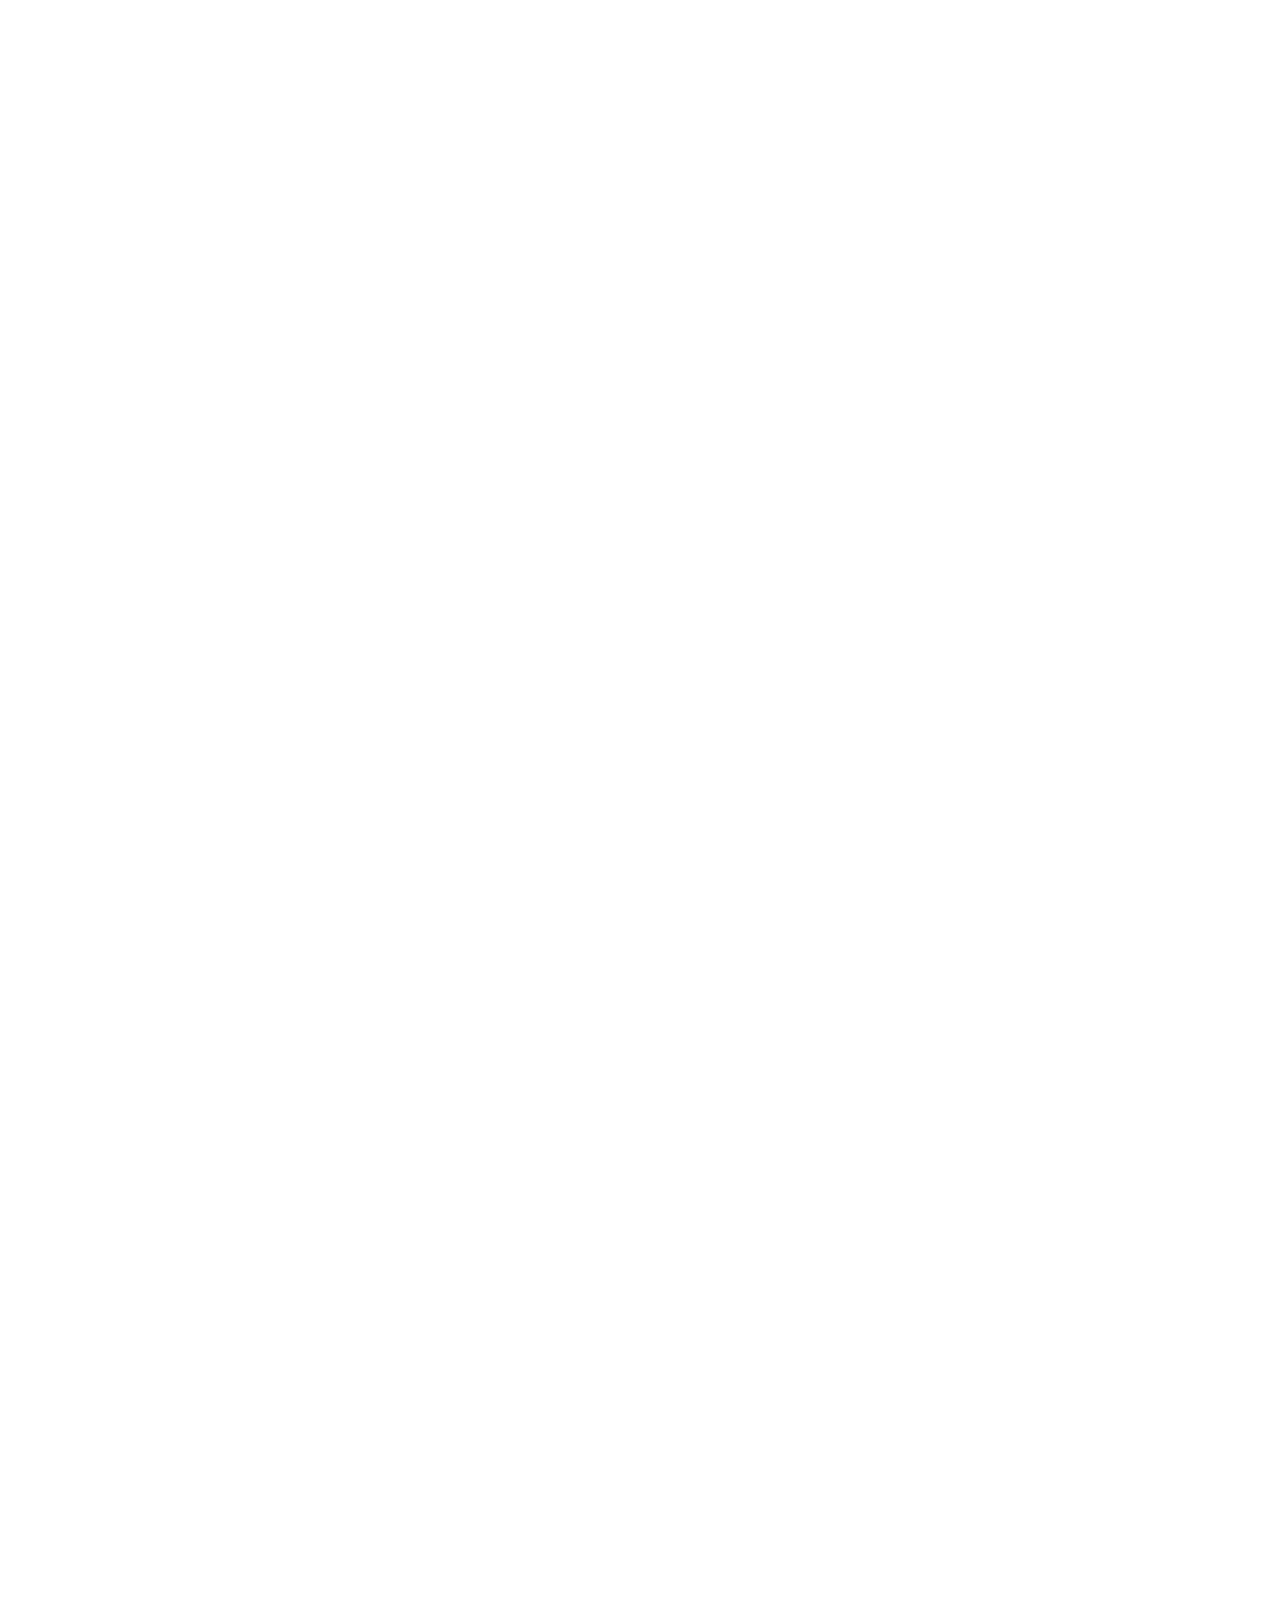
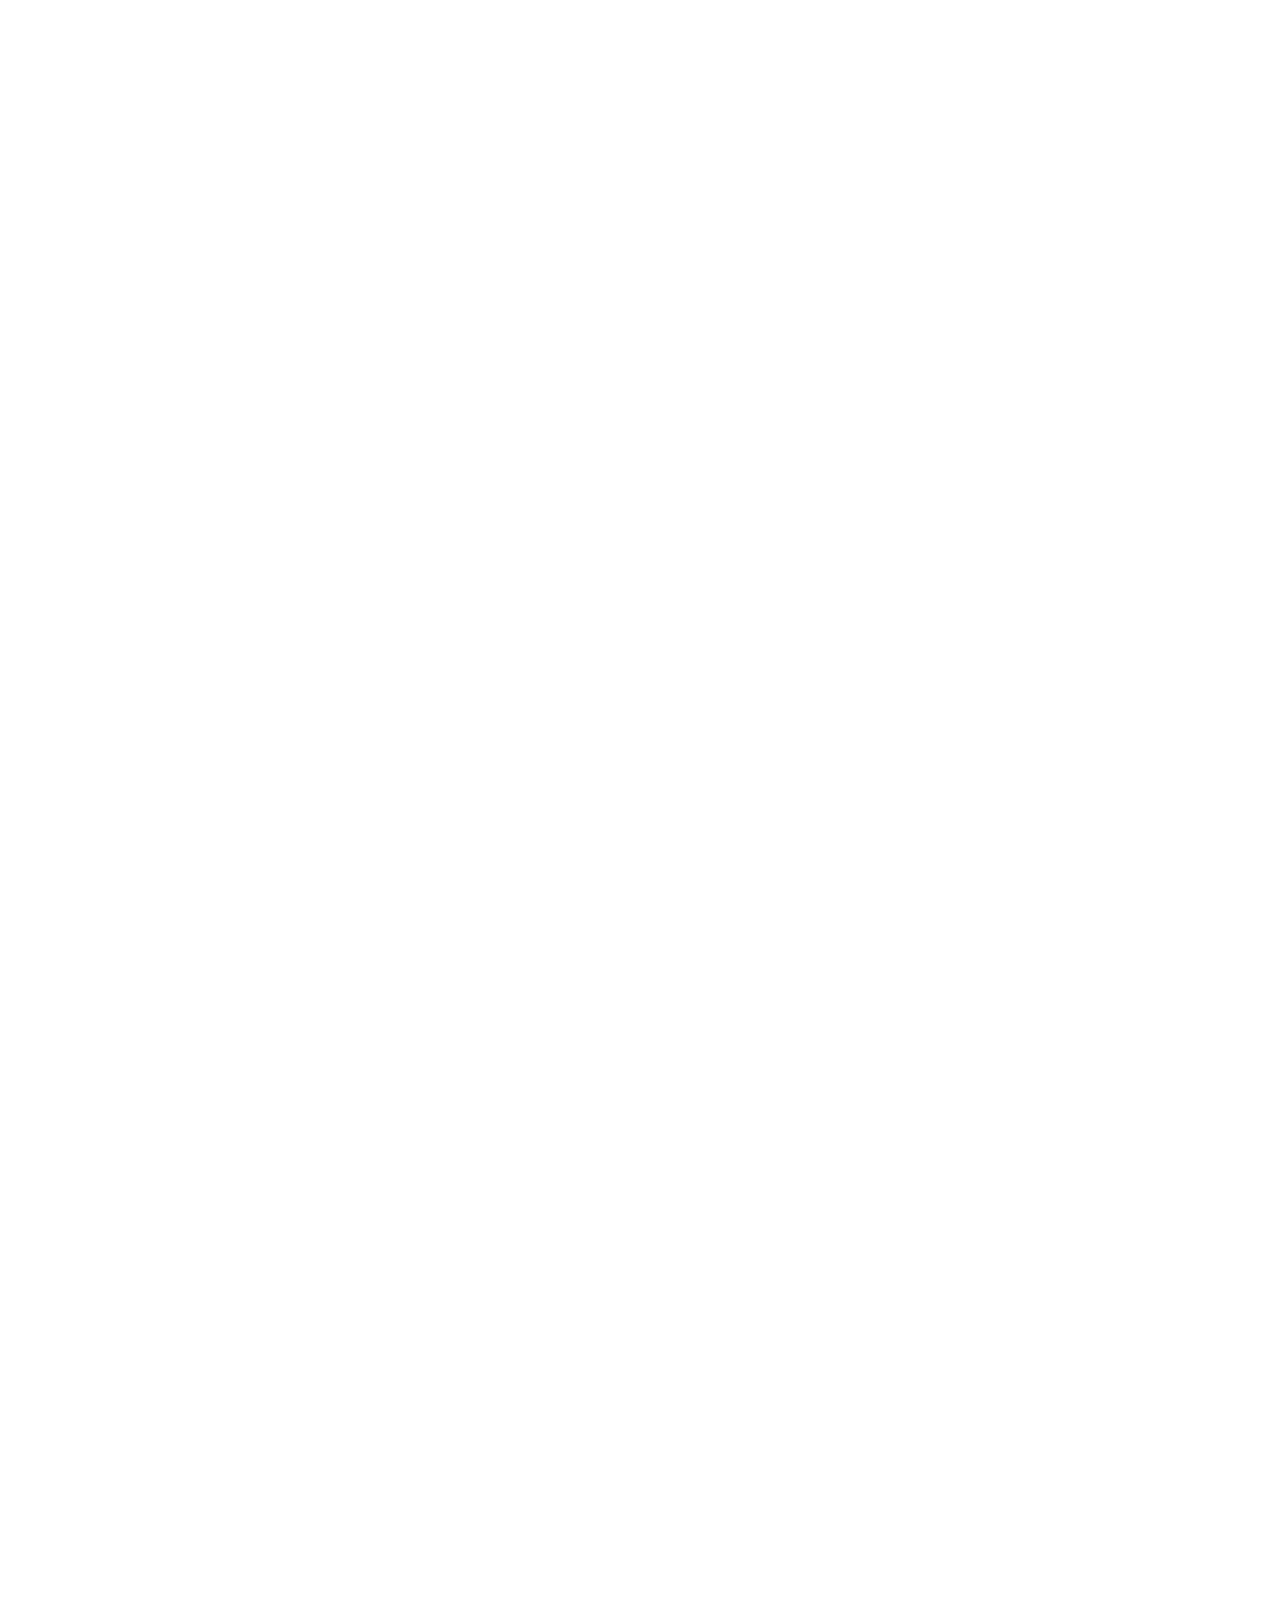
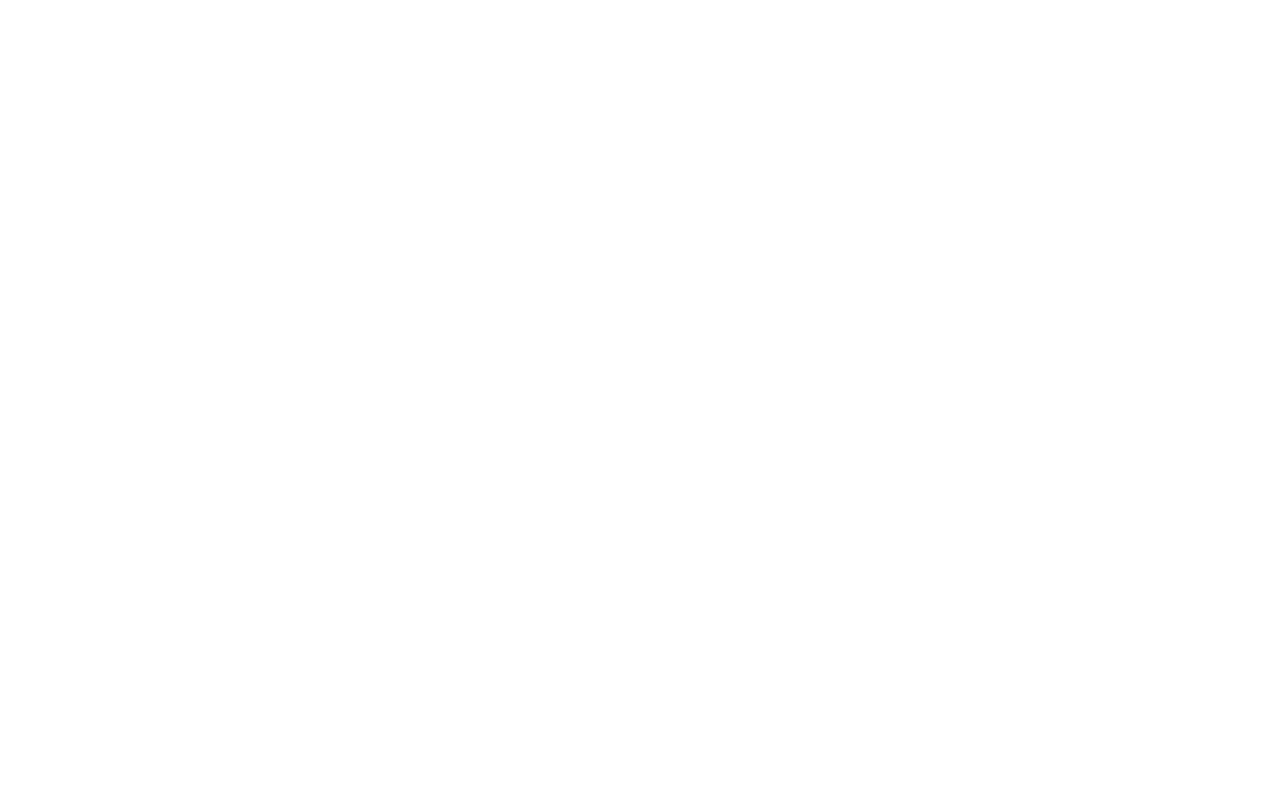
==== commit 52d245ac: "screen finished" ====
--- a/H5/cart/index.html
+++ b/H5/cart/index.html
@@ -14,7 +14,13 @@
 		<img src="images/00-more.png" alt="更多">
 	</a>
 	<div class="container">
-		<div class="section">1</div>
+		<div class="section screen01">
+			<div class="content">
+				<div class="goods"><img src="images/01-goods.png" alt=""></div>
+				<div class="sofa"><img src="images/01-sofa.png" alt=""></div>
+				<div class="fly"><img src="images/01-fly.png" alt=""></div>
+			</div>
+		</div>
 		<div class="section">2</div>
 		<div class="section">3</div>
 		<div class="section">4</div>
--- a/H5/cart/css/index.css
+++ b/H5/cart/css/index.css
@@ -1,4 +1,4 @@
-.go	{
+/*.go	{
 	position: fixed;
 	top: 4%;
 	right: 4%;
@@ -18,4 +18,78 @@
 	bottom: 10%;
 	width: 15%;
 	z-index: 9999;
+}*/
+.go {
+	position: fixed;
+	top: 30px;
+	right: 30px;
+	width: 100px;
+	height: 100px;
+	z-index: 9999;
+}
+.more {
+	position: fixed;
+	bottom: 80px;
+	right: 60px;
+	z-index: 9999;
+	animation: more 0.6s linear infinite alternate;
+}
+
+.content {
+	width: 900px;
+	height: 600px;
+	background-color: rgba(0,0,0,.1);
+	position: absolute;
+	bottom: 0;
+	left: 50%;
+	margin-left: -450px;
+}
+
+.section.screen01 {
+	background: url('../images/01-bg.png') no-repeat center bottom;
+}
+
+.screen01 .goods {
+	text-align: center;
+	margin-top: 230px;
+	animation: goods-01 1s linear infinite alternate;
+}
+.screen01 .sofa {
+	position: absolute;
+	left: 230px;
+	top: 150px;
+	animation: sofa-01 1.5s linear infinite alternate;
+
+}
+.screen01 .fly {
+	position: absolute;
+	top: 50px;
+	right: -20px;
+	animation: goods-01 0.8s linear infinite alternate;
+}
+
+
+@keyframes goods-01 {
+	0%{
+		transform: translateY(-10px);
+	}
+	100%{
+		transform: translateY(10px);
+	}
+}
+@keyframes sofa-01 {
+	0%{
+		transform: translateY(-20px);
+	}
+	100%{
+		transform: translateY(20px);
+	}
+}
+@keyframes more {
+	0%{
+		transform: translateY(-15px);
+	}
+	100%{
+		transform: translateY(15px);
+	}
 }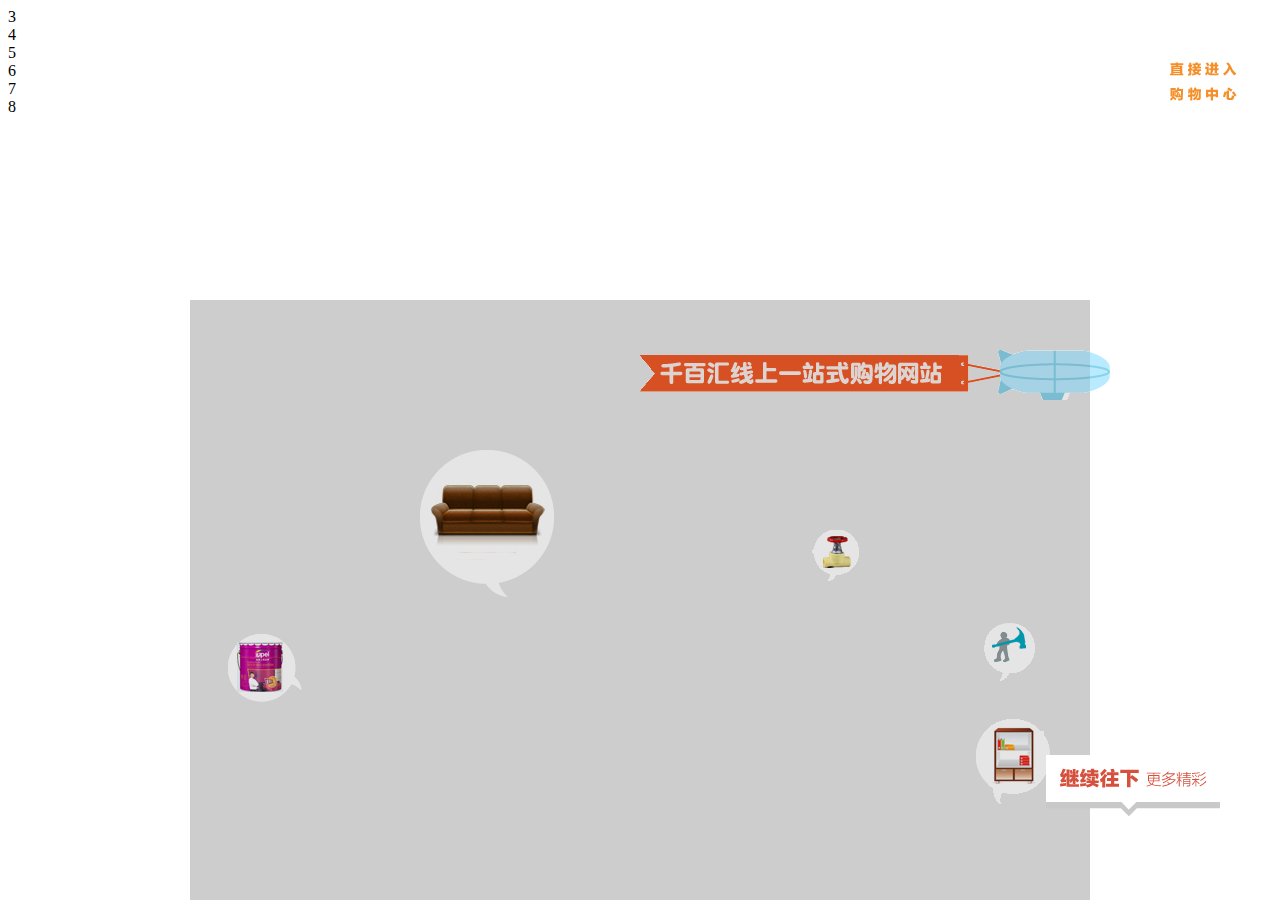
==== commit cf8c5af3: "jdM" ====
--- a/H5/cart/index.html
+++ b/H5/cart/index.html
@@ -17,11 +17,16 @@
 		<div class="section screen01">
 			<div class="content">
 				<div class="goods"><img src="images/01-goods.png" alt=""></div>
-				<div class="sofa"><img src="images/01-sofa.png" alt=""></div>
+		<div class="sofa"><img src="images/01-sofa.png" alt=""></div>
 				<div class="fly"><img src="images/01-fly.png" alt=""></div>
 			</div>
+
 		</div>
-		<div class="section">2</div>
+		<div class="section screen02">
+			<div class="content">
+				
+			</div>
+		</div>
 		<div class="section">3</div>
 		<div class="section">4</div>
 		<div class="section">5</div>
--- a/H5/cart/css/index.css
+++ b/H5/cart/css/index.css
@@ -34,11 +34,20 @@
 	z-index: 9999;
 	animation: more 0.6s linear infinite alternate;
 }
+@keyframes more {
+	0%{
+		transform: translateY(-15px);
+	}
+	100%{
+		transform: translateY(15px);
+	}
+}
 
+/*第一屏*/
 .content {
 	width: 900px;
 	height: 600px;
-	background-color: rgba(0,0,0,.1);
+	background-color: rgb(0,0,0,0.1);
 	position: absolute;
 	bottom: 0;
 	left: 50%;
@@ -85,11 +94,9 @@
 		transform: translateY(20px);
 	}
 }
-@keyframes more {
-	0%{
-		transform: translateY(-15px);
-	}
-	100%{
-		transform: translateY(15px);
-	}
-}+
+
+/*第二屏*/
+.section.screen02 {
+	background: url('../images/02-bg.png') no-repeat center bottom;
+}
